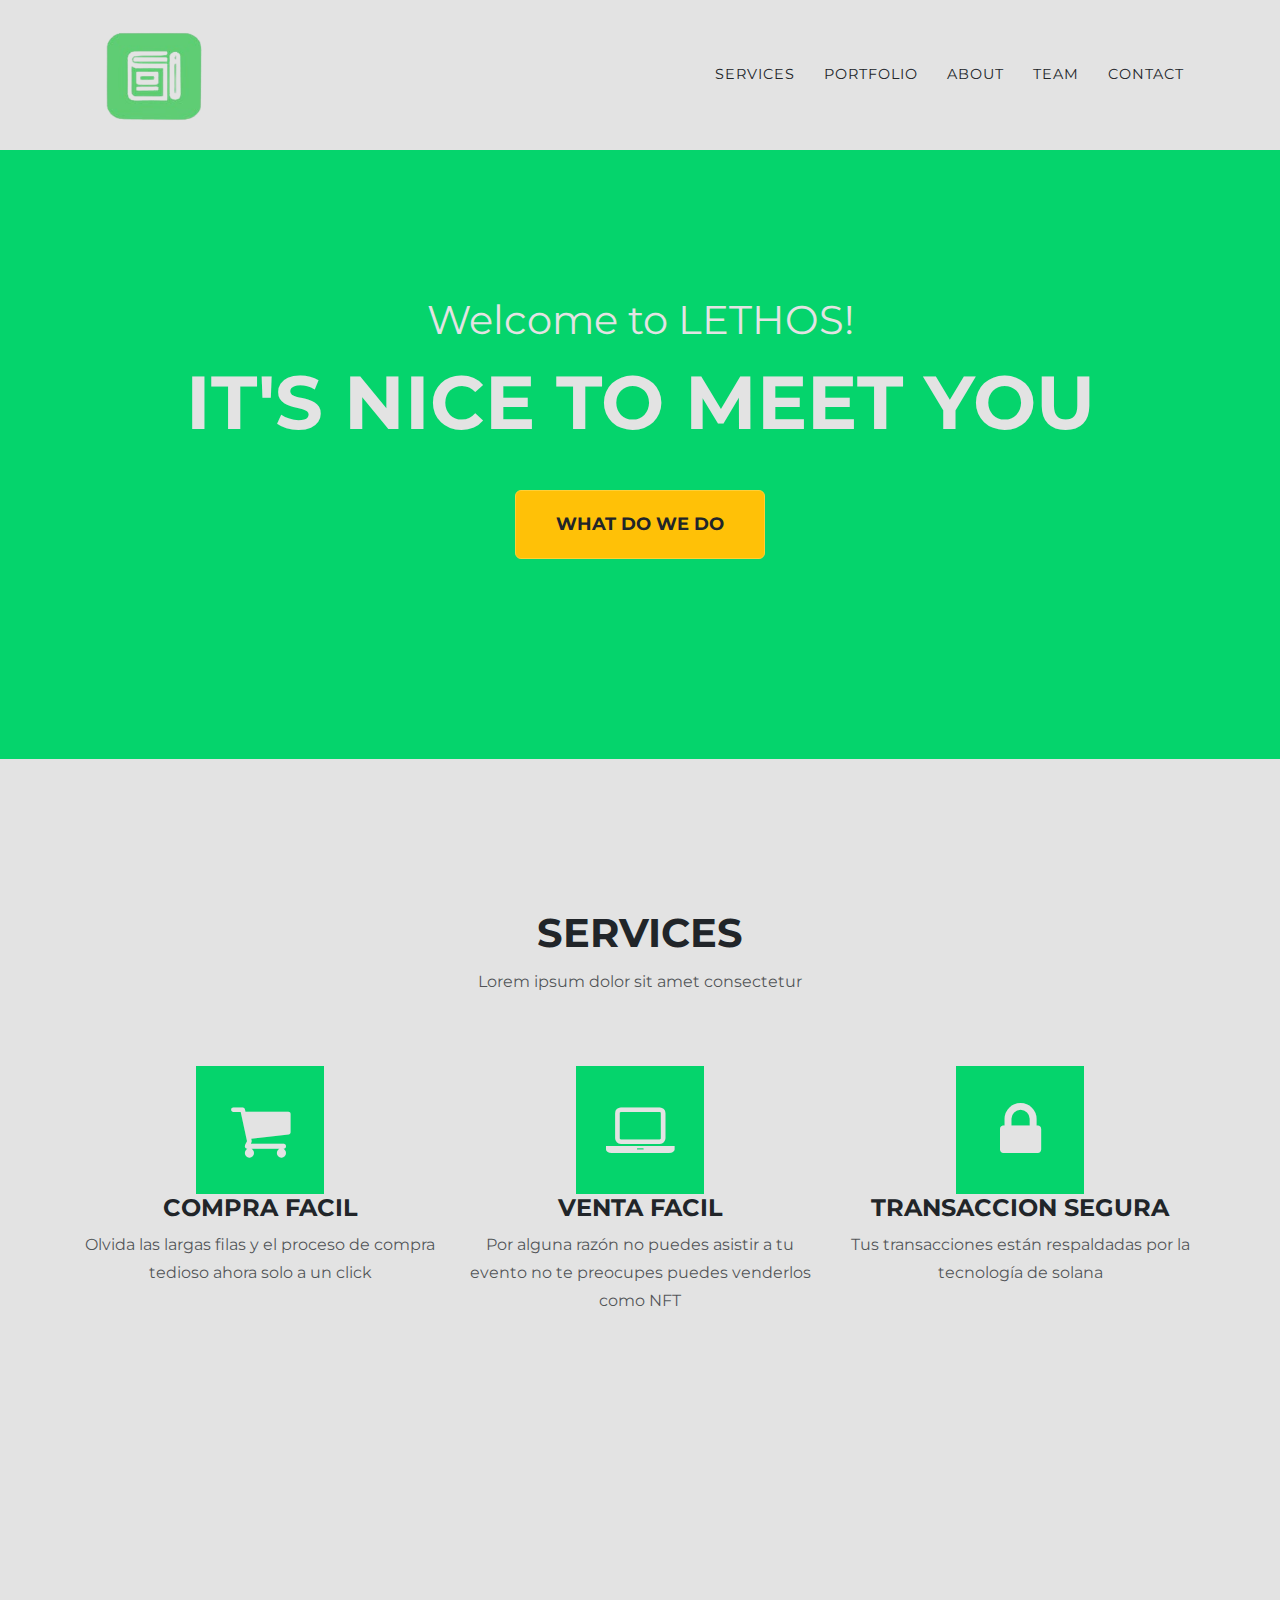
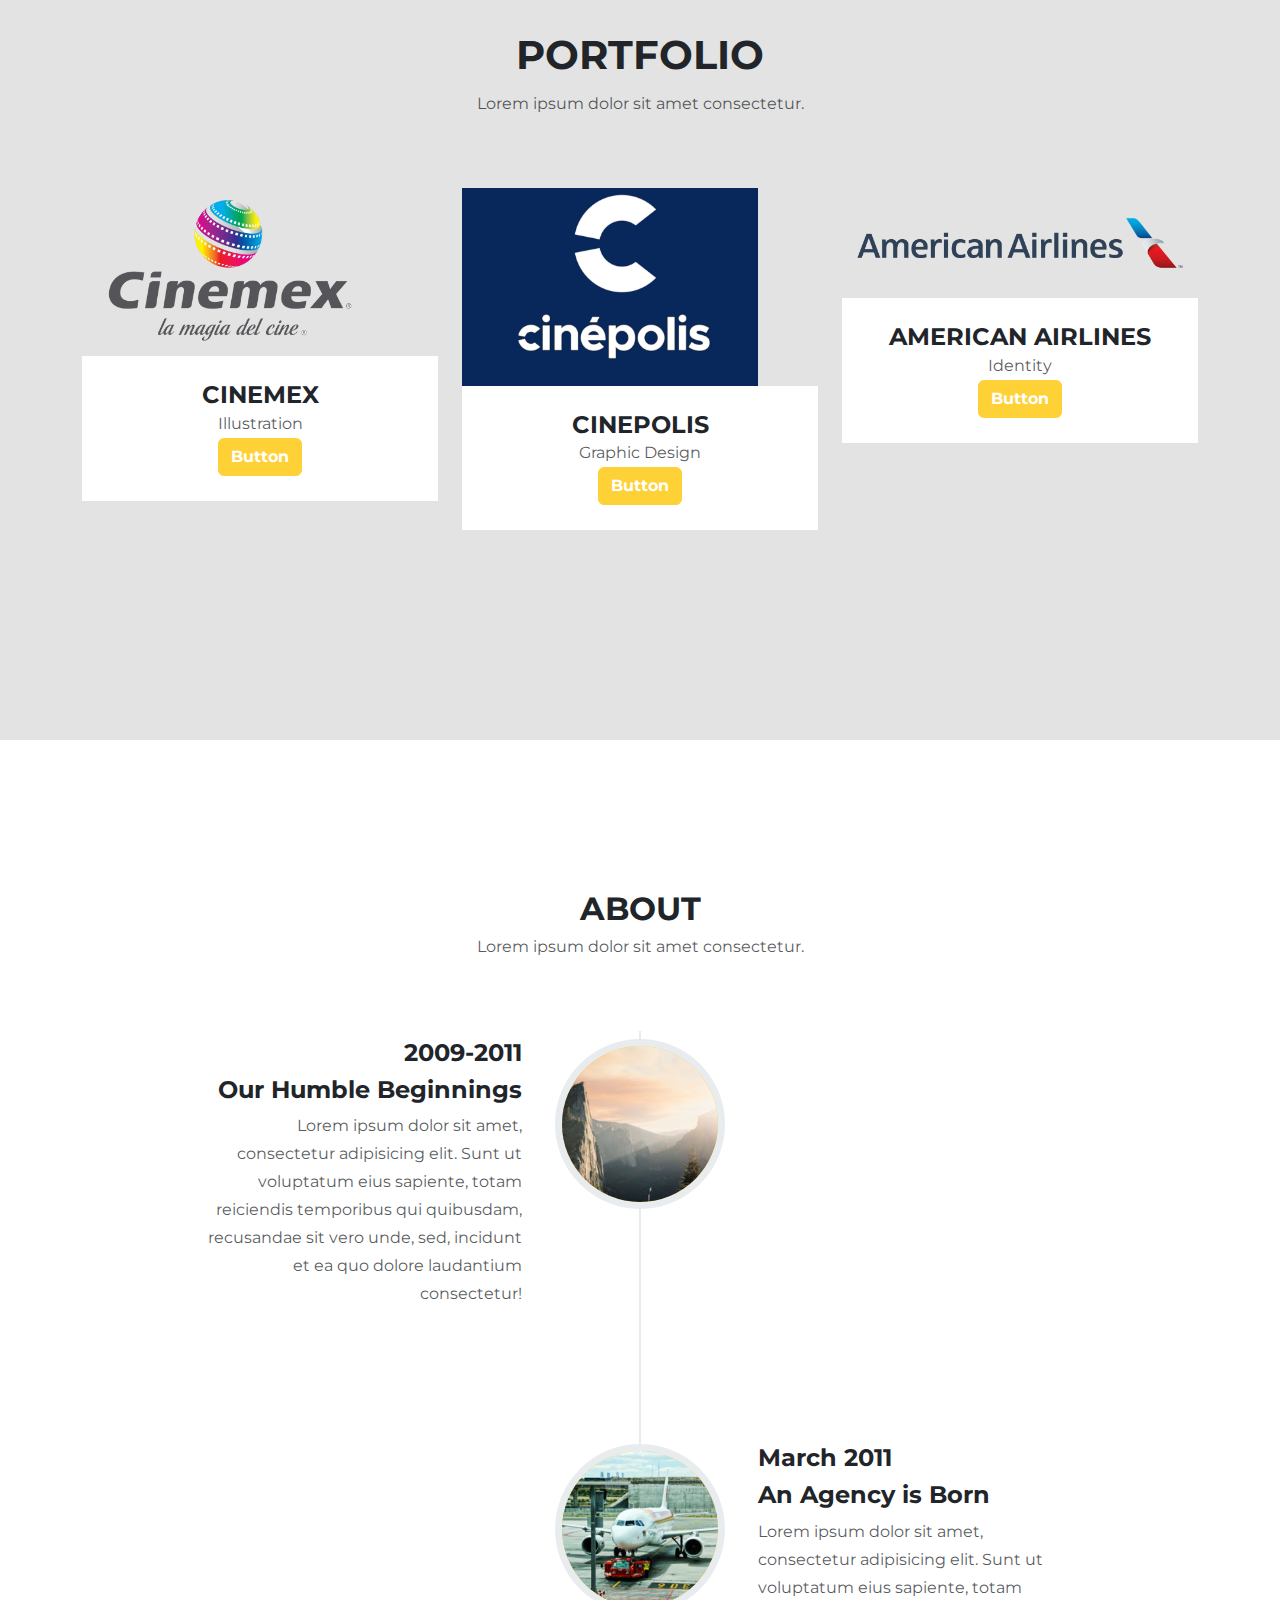
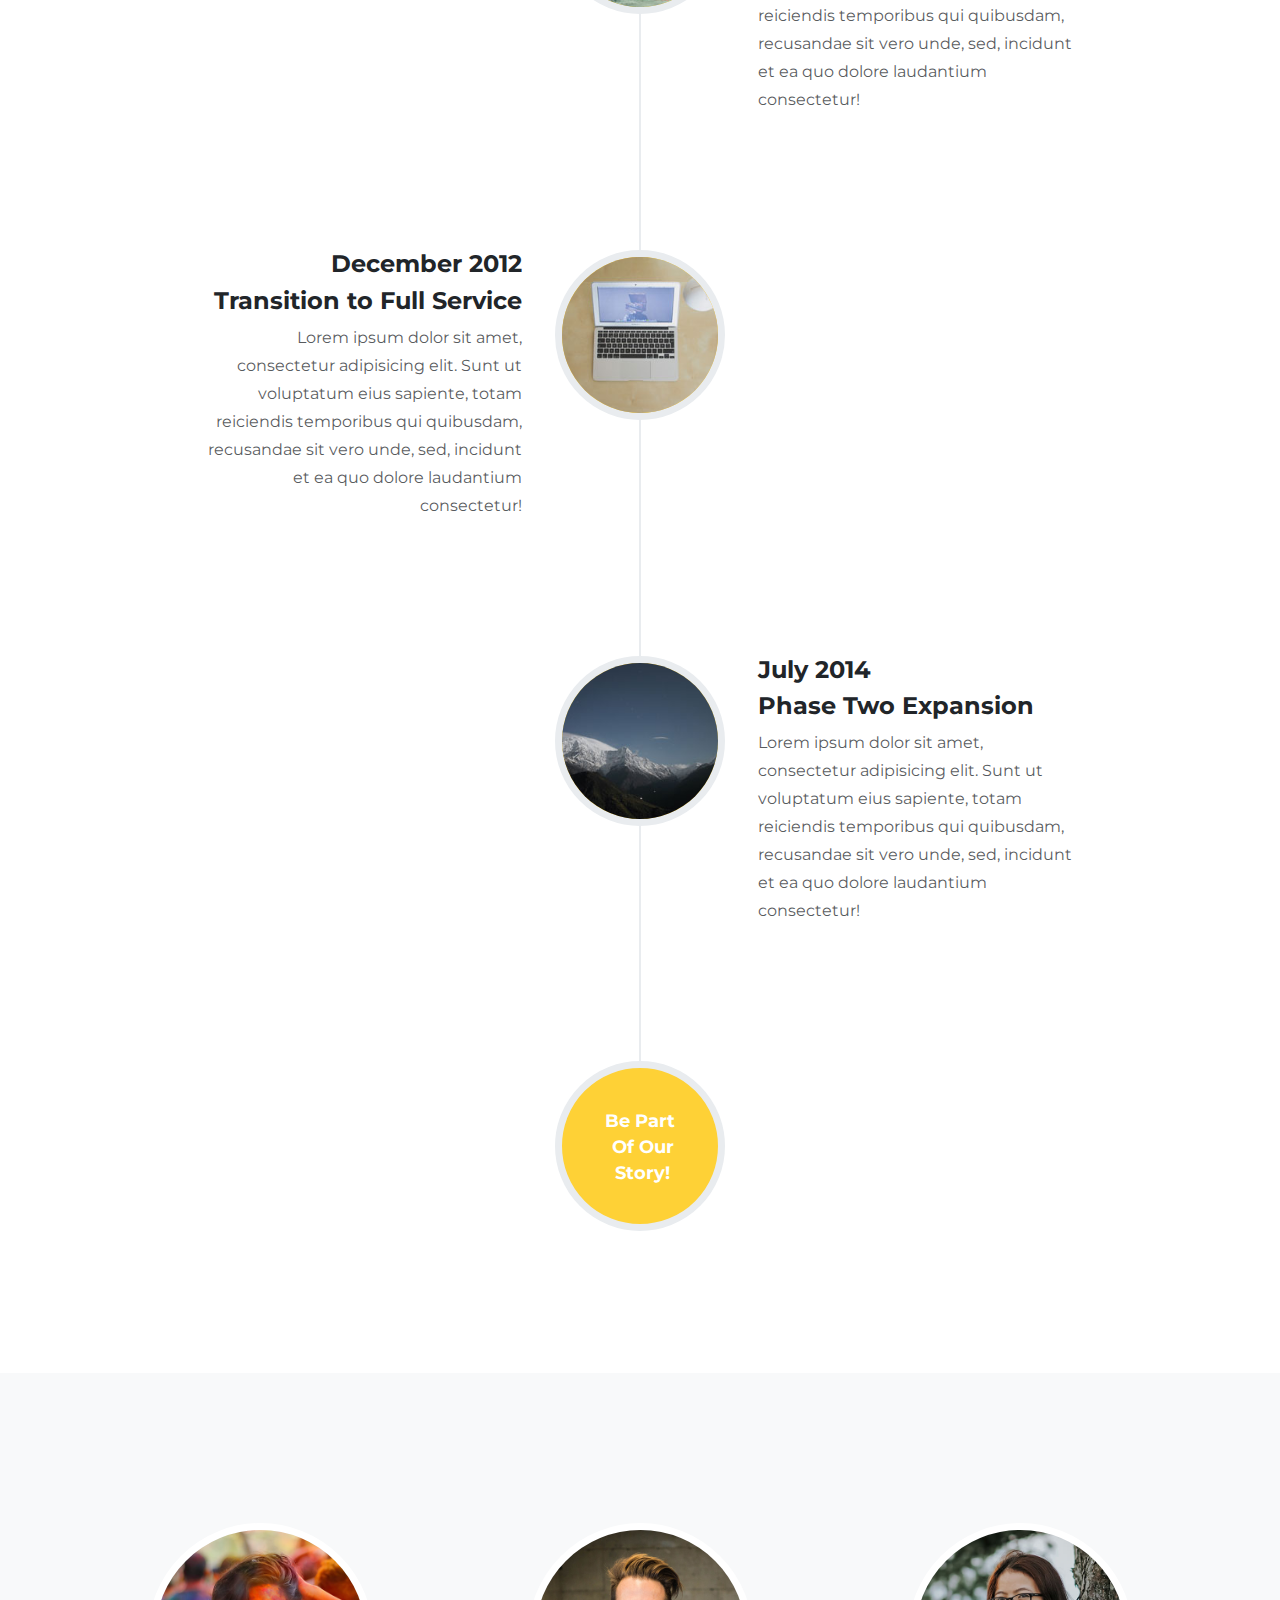
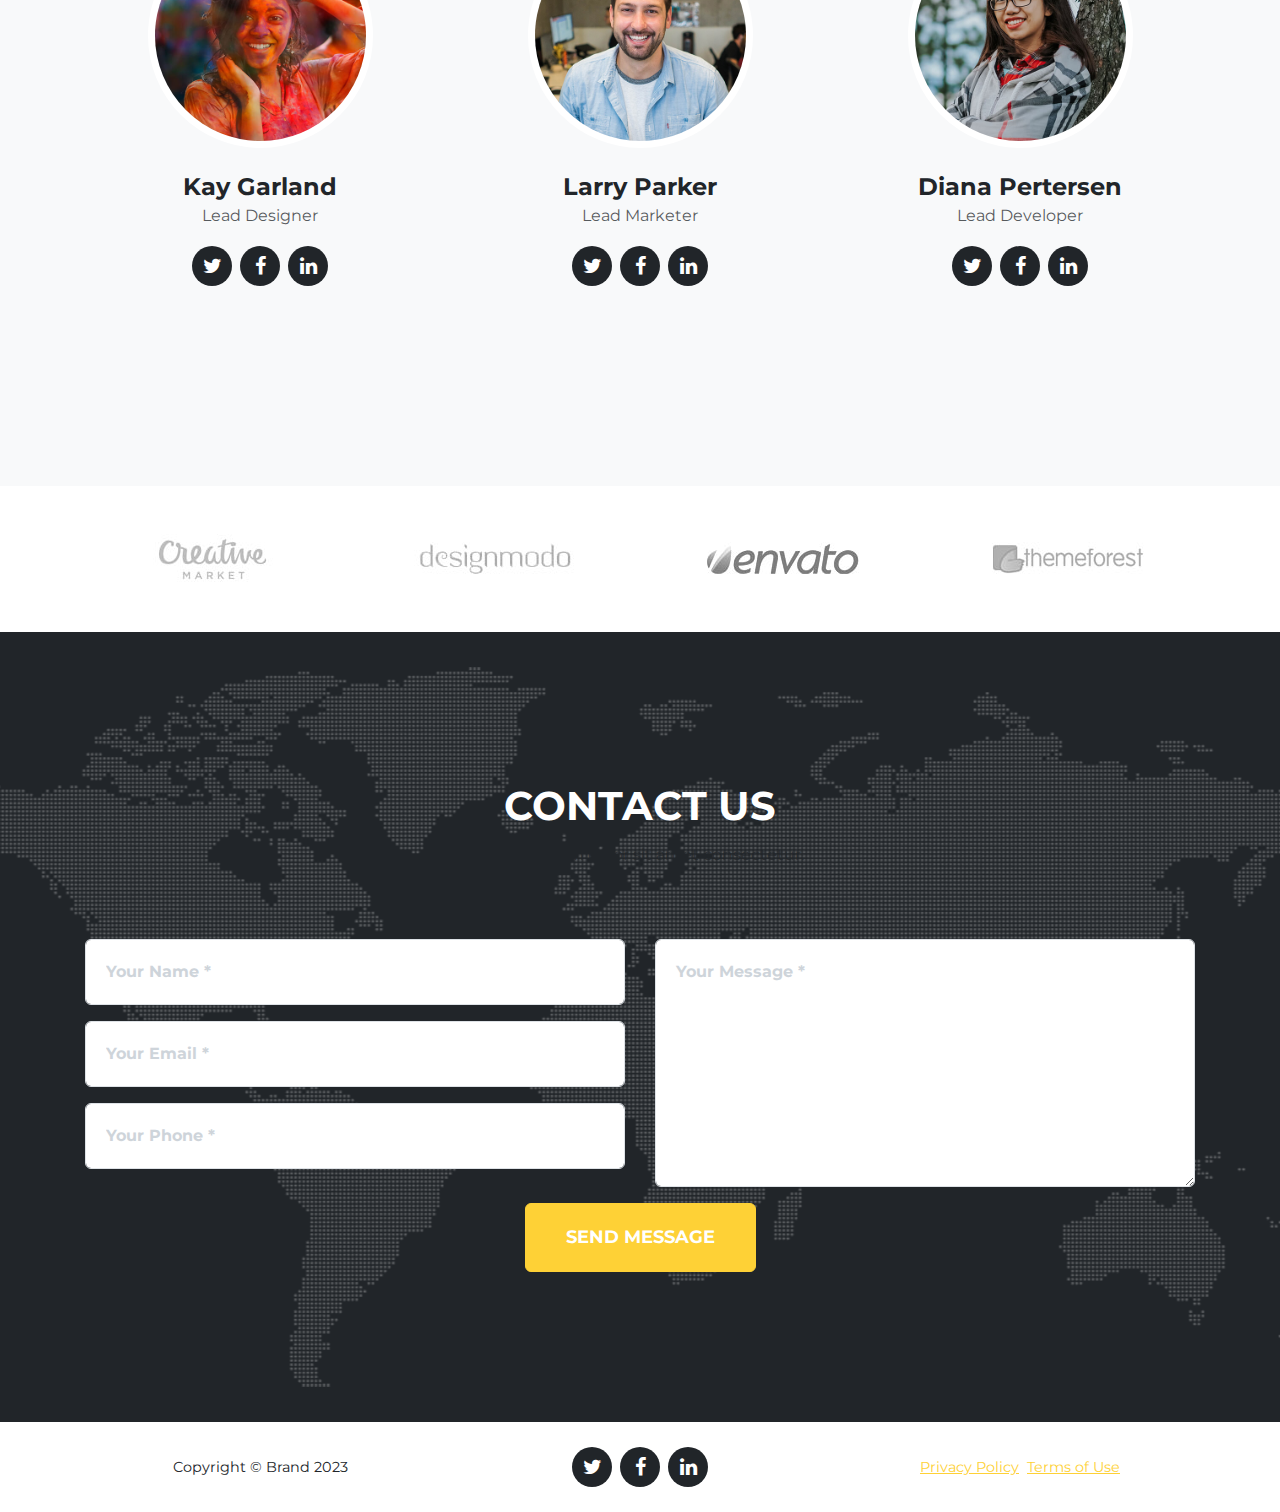
==== index.html @ c2d7de14 "new" ====
<!DOCTYPE html><html data-bs-theme="light" lang="en"><head><meta charset="utf-8"><meta name="viewport" content="width=device-width, initial-scale=1.0, shrink-to-fit=no"><title>Home - Brand</title><link rel="stylesheet" href="/assets/bootstrap/css/bootstrap.min.css?h=dfc8e16299c42b4c396dc496d498492a"><link rel="stylesheet" href="https://cdnjs.cloudflare.com/ajax/libs/font-awesome/4.7.0/css/font-awesome.min.css"><link rel="stylesheet" href="/assets/css/styles.min.css?h=b2147a74e587a8378698b4abb9552630"></head><body id="page-top" data-bs-spy="scroll" data-bs-target="#mainNav" data-bs-offset="54"><nav class="navbar navbar-expand-lg fixed-top text-secondary bg-secondary navbar-dark" id="mainNav" style="--bs-primary: #05d46c;--bs-primary-rgb: 5,212,108;--bs-secondary: #e3e3e3;--bs-secondary-rgb: 227,227,227;"><div class="container"><a class="navbar-brand" href="#page-top"></a><button data-bs-toggle="collapse" data-bs-target="#navbarResponsive" class="navbar-toggler navbar-toggler-right" type="button" aria-controls="navbarResponsive" aria-expanded="false" aria-label="Toggle navigation"><i class="fa fa-bars"></i></button><div class="collapse navbar-collapse" id="navbarResponsive"><img src="/assets/img/image-removebg-preview.png?h=b833be4372bac1259fc34f562fd40ed9" width="111" height="100"><ul class="navbar-nav ms-auto text-uppercase"><li class="nav-item"><a class="nav-link link-dark" href="#services">Services</a></li><li class="nav-item"><a class="nav-link link-dark" href="#portfolio">Portfolio</a></li><li class="nav-item"><a class="nav-link link-dark" href="#about">About</a></li><li class="nav-item"><a class="nav-link link-dark" href="#team">Team</a></li><li class="nav-item"><a class="nav-link link-dark" href="#contact">Contact</a></li></ul></div></div></nav><header class="bg-primary masthead" style="background-image: url('header-bg.jpg');--bs-primary: #05d46c;--bs-primary-rgb: 5,212,108;--bs-secondary: #e3e3e3;--bs-secondary-rgb: 227,227,227;"><div class="container"><div class="bg-primary intro-text" style="--bs-primary: #05d46c;--bs-primary-rgb: 5,212,108;--bs-secondary: #e3e3e3;--bs-secondary-rgb: 227,227,227;"><div class="intro-lead-in"><span class="text-secondary">Welcome to LETHOS!</span></div><div class="intro-heading text-uppercase"><span class="text-secondary">It's Nice To Meet You</span></div><a class="btn btn-primary link-dark text-bg-warning btn-xl text-uppercase" role="button" href="#services">What do we do</a></div></div></header><section class="bg-secondary" id="services" style="--bs-secondary: #e3e3e3;--bs-secondary-rgb: 227,227,227;"><div class="container"><div class="row"><div class="col-lg-12 text-center"><h2 class="text-uppercase section-heading">Services</h2><h3 class="text-muted section-subheading">Lorem ipsum dolor sit amet consectetur</h3></div></div><div class="row text-center"><div class="col-md-4"><span class="fa-stack fa-4x"><i class="fa fa-circle fa-stack-2x text-primary"></i><i class="fa fa-shopping-cart text-secondary bg-primary border-secondary fa-stack-1x fa-inverse" style="--bs-primary: #05d46c;--bs-primary-rgb: 5,212,108;--bs-secondary: #e3e3e3;--bs-secondary-rgb: 227,227,227;"></i></span><h4 class="section-heading">COMPRA FACIL</h4><p class="text-muted">Olvida las largas filas y el proceso de compra tedioso ahora solo a un click</p></div><div class="col-md-4"><span class="fa-stack fa-4x"><i class="fa fa-circle fa-stack-2x text-primary"></i><i class="fa fa-laptop text-secondary bg-primary fa-stack-1x fa-inverse" style="--bs-secondary: #e3e3e3;--bs-secondary-rgb: 227,227,227;--bs-primary: #05d46c;--bs-primary-rgb: 5,212,108;"></i></span><h4 class="section-heading">VENTA FACIL</h4><p class="text-muted">Por alguna razón no puedes asistir a tu evento no te preocupes puedes venderlos como NFT</p></div><div class="col-md-4"><span class="fa-stack fa-4x"><i class="fa fa-circle fa-stack-2x text-primary"></i><i class="fa fa-lock text-secondary bg-primary fa-stack-1x fa-inverse" style="--bs-primary: #05d46c;--bs-primary-rgb: 5,212,108;--bs-secondary: #e3e3e3;--bs-secondary-rgb: 227,227,227;"></i></span><h4 class="section-heading">TRANSACCION SEGURA</h4><p class="text-muted">Tus transacciones están respaldadas por la tecnología de solana</p></div></div></div></section><section class="bg-secondary" id="portfolio" style="--bs-secondary: #e3e3e3;--bs-secondary-rgb: 227,227,227;"><div class="container"><div class="row"><div class="col-lg-12 text-center"><h2 class="text-uppercase section-heading">Portfolio</h2><h3 class="text-muted section-subheading">Lorem ipsum dolor sit amet consectetur.</h3></div></div><div class="row"><div class="col-sm-6 col-md-4 portfolio-item"><a class="portfolio-link" href="#portfolioModal1" data-bs-toggle="modal"><img class="img-fluid" src="/assets/img/portfolio/Cinemex-Logo-500x283.png?h=3ae289f00bd08a9b7702aadeef13188a" width="296" height="168"></a><div class="portfolio-caption"><h4>CINEMEX</h4><p class="text-muted">Illustration</p><button class="btn btn-primary" type="button">Button</button></div></div><div class="col-sm-6 col-md-4 portfolio-item"><a class="portfolio-link" href="#portfolioModal2" data-bs-toggle="modal"><img class="img-fluid" src="/assets/img/cinepolis-cerrara-sus-puertas-hasta.jpg?h=7521dbd661f08976662fb3e1f69cc781" width="296" height="197"></a><div class="portfolio-caption"><h4>CINEPOLIS</h4><p class="text-muted">Graphic Design</p><button class="btn btn-primary" type="button">Button</button></div></div><div class="col-sm-6 col-md-4 col-lg-4 portfolio-item"><a class="portfolio-link" href="#portfolioModal3" data-bs-toggle="modal"><img class="img-fluid" src="/assets/img/american-airlines-logo-png-transparent.png?h=bb098abcb155a990cdc2188c5250089a"></a><div class="portfolio-caption"><h4>AMERICAN AIRLINES</h4><p class="text-muted">Identity</p><button class="btn btn-primary" type="button">Button</button></div></div><div class="col-sm-6 col-md-4 portfolio-item"><a class="portfolio-link" href="#portfolioModal4" data-bs-toggle="modal"></a></div><div class="col-sm-6 col-md-4 portfolio-item"><a class="portfolio-link" href="#portfolioModal5" data-bs-toggle="modal"></a></div><div class="col-sm-6 col-md-4 portfolio-item"><a class="portfolio-link" href="#portfolioModal6" data-bs-toggle="modal"></a></div></div></div></section><section id="about"><div class="container"><div class="row"><div class="col-lg-12 text-center"><h2 class="text-uppercase">About</h2><h3 class="text-muted section-subheading">Lorem ipsum dolor sit amet consectetur.</h3></div></div><div class="row"><div class="col-lg-12"><ul class="list-group timeline"><li class="list-group-item"><div class="timeline-image"><img class="rounded-circle img-fluid" src="/assets/img/about/1.jpg?h=d6348b0ac62136468dbff141c95c313b"></div><div class="timeline-panel"><div class="timeline-heading"><h4>2009-2011</h4><h4 class="subheading">Our Humble Beginnings</h4></div><div class="timeline-body"><p class="text-muted">Lorem ipsum dolor sit amet, consectetur adipisicing elit. Sunt ut voluptatum eius sapiente, totam reiciendis temporibus qui quibusdam, recusandae sit vero unde, sed, incidunt et ea quo dolore laudantium consectetur!</p></div></div></li><li class="list-group-item timeline-inverted"><div class="timeline-image"><img class="rounded-circle img-fluid" src="/assets/img/about/2.jpg?h=a0bc1f1302cca7e34fe4a8a6ede823be"></div><div class="timeline-panel"><div class="timeline-heading"><h4>March 2011</h4><h4 class="subheading">An Agency is Born</h4></div><div class="timeline-body"><p class="text-muted">Lorem ipsum dolor sit amet, consectetur adipisicing elit. Sunt ut voluptatum eius sapiente, totam reiciendis temporibus qui quibusdam, recusandae sit vero unde, sed, incidunt et ea quo dolore laudantium consectetur!</p></div></div></li><li class="list-group-item"><div class="timeline-image"><img class="rounded-circle img-fluid" src="/assets/img/about/3.jpg?h=90e7913e72276cee000a30cb05a62998"></div><div class="timeline-panel"><div class="timeline-heading"><h4>December 2012</h4><h4 class="subheading">Transition to Full Service</h4></div><div class="timeline-body"><p class="text-muted">Lorem ipsum dolor sit amet, consectetur adipisicing elit. Sunt ut voluptatum eius sapiente, totam reiciendis temporibus qui quibusdam, recusandae sit vero unde, sed, incidunt et ea quo dolore laudantium consectetur!</p></div></div></li><li class="list-group-item timeline-inverted"><div class="timeline-image"><img class="rounded-circle img-fluid" src="/assets/img/about/4.jpg?h=dd75735e722d131b77b4cf11c203f0fa"></div><div class="timeline-panel"><div class="timeline-heading"><h4>July 2014</h4><h4 class="subheading">Phase Two Expansion</h4></div><div class="timeline-body"><p class="text-muted">Lorem ipsum dolor sit amet, consectetur adipisicing elit. Sunt ut voluptatum eius sapiente, totam reiciendis temporibus qui quibusdam, recusandae sit vero unde, sed, incidunt et ea quo dolore laudantium consectetur!</p></div></div></li><li class="list-group-item timeline-inverted"><div class="timeline-image"><h4>Be Part<br>&nbsp;Of Our<br>&nbsp;Story!</h4></div></li></ul></div></div></div></section><section class="bg-light" id="team"><div class="container"><div class="row"><div class="col-sm-4"><div class="team-member"><img class="rounded-circle mx-auto" src="/assets/img/team/1.jpg?h=c434e0c7fcafcc377eb28d401bc929c5"><h4>Kay Garland</h4><p class="text-muted">Lead Designer</p><ul class="list-inline social-buttons"><li class="list-inline-item"><a href="#"><i class="fa fa-twitter"></i></a></li><li class="list-inline-item"><a href="#"><i class="fa fa-facebook"></i></a></li><li class="list-inline-item"><a href="#"><i class="fa fa-linkedin"></i></a></li></ul></div></div><div class="col-sm-4"><div class="team-member"><img class="rounded-circle mx-auto" src="/assets/img/team/2.jpg?h=8e9342204d10ea6634de08592333f8d7"><h4>Larry Parker</h4><p class="text-muted">Lead Marketer</p><ul class="list-inline social-buttons"><li class="list-inline-item"><a href="#"><i class="fa fa-twitter"></i></a></li><li class="list-inline-item"><a href="#"><i class="fa fa-facebook"></i></a></li><li class="list-inline-item"><a href="#"><i class="fa fa-linkedin"></i></a></li></ul></div></div><div class="col-sm-4"><div class="team-member"><img class="rounded-circle mx-auto" src="/assets/img/team/3.jpg?h=ea6dfd472215c4f04980b45cace43204"><h4>Diana Pertersen</h4><p class="text-muted">Lead Developer</p><ul class="list-inline social-buttons"><li class="list-inline-item"><a href="#"><i class="fa fa-twitter"></i></a></li><li class="list-inline-item"><a href="#"><i class="fa fa-facebook"></i></a></li><li class="list-inline-item"><a href="#"><i class="fa fa-linkedin"></i></a></li></ul></div></div></div></div></section><section class="py-5"><div class="container"><div class="row"><div class="col-sm-6 col-md-3"><a href="#"><img class="img-fluid d-block mx-auto" src="/assets/img/clients/creative-market.jpg?h=bfca663a296efd1d8aaa6a7f2870bc44"></a></div><div class="col-sm-6 col-md-3"><a href="#"><img class="img-fluid d-block mx-auto" src="/assets/img/clients/designmodo.jpg?h=116a831df4526f53dd7289e89a0476dd"></a></div><div class="col-sm-6 col-md-3"><a href="#"><img class="img-fluid d-block mx-auto" src="/assets/img/clients/envato.jpg?h=8a0748751b791c95127598b42fe9ab61"></a></div><div class="col-sm-6 col-md-3"><a href="#"><img class="img-fluid d-block mx-auto" src="/assets/img/clients/themeforest.jpg?h=7c2a20dbf3ae94f3f382e74dc9ef5f19"></a></div></div></div></section><section id="contact" style="background-image:url('/assets/img/map-image.png?h=dde716a63e31eca254a82a274d4f56c0');"><div class="container"><div class="row"><div class="col-lg-12 text-center"><h2 class="text-uppercase section-heading">Contact Us</h2><h3 class="text-muted section-subheading">Lorem ipsum dolor sit amet consectetur.</h3></div></div><div class="row"><div class="col-lg-12"><form id="contactForm" name="contactForm"><div class="row"><div class="col-md-6"><div class="form-group mb-3"><input class="form-control" type="text" id="name" placeholder="Your Name *" required=""><small class="form-text text-danger flex-grow-1 lead"></small></div><div class="form-group mb-3"><input class="form-control" type="email" id="email" placeholder="Your Email *" required=""><small class="form-text text-danger lead"></small></div><div class="form-group mb-3"><input class="form-control" type="tel" placeholder="Your Phone *" required=""><small class="form-text text-danger lead"></small></div></div><div class="col-md-6"><div class="form-group mb-3"><textarea class="form-control" id="message" placeholder="Your Message *" required=""></textarea><small class="form-text text-danger lead"></small></div></div><div class="w-100"></div><div class="col-lg-12 text-center"><div id="success"></div><button class="btn btn-primary btn-xl text-uppercase" id="sendMessageButton" type="submit">Send Message</button></div></div></form></div></div></div></section><footer><div class="container"><div class="row"><div class="col-md-4"><span class="copyright">Copyright&nbsp;© Brand 2023</span></div><div class="col-md-4"><ul class="list-inline social-buttons"><li class="list-inline-item"><a href="#"><i class="fa fa-twitter"></i></a></li><li class="list-inline-item"><a href="#"><i class="fa fa-facebook"></i></a></li><li class="list-inline-item"><a href="#"><i class="fa fa-linkedin"></i></a></li></ul></div><div class="col-md-4"><ul class="list-inline quicklinks"><li class="list-inline-item"><a href="#">Privacy Policy</a></li><li class="list-inline-item"><a href="#">Terms of Use</a></li></ul></div></div></div></footer><div class="modal fade text-center portfolio-modal" role="dialog" tabindex="-1" id="portfolioModal1"><div class="modal-dialog modal-lg" role="document"><div class="modal-content"><div class="container"><div class="row"><div class="col-lg-8 mx-auto"><div class="modal-body"><h2 class="text-uppercase">Project Name</h2><p class="text-muted item-intro">Lorem ipsum dolor sit amet consectetur.</p><img class="img-fluid d-block mx-auto" src="portfolio/1-full.jpg"><p>Use this area to describe your project. Lorem ipsum dolor sit amet, consectetur adipisicing elit. Est blanditiis dolorem culpa incidunt minus dignissimos deserunt repellat aperiam quasi sunt officia expedita beatae cupiditate, maiores repudiandae, nostrum, reiciendis facere nemo!</p><ul class="list-unstyled"><li>Date: January 2017</li><li>Client: Threads</li><li>Category: Illustration</li></ul><button class="btn btn-primary" type="button" data-bs-dismiss="modal"><i class="fa fa-times"></i><span>&nbsp;Close Project</span></button></div></div></div></div></div></div></div><div class="modal fade text-center portfolio-modal" role="dialog" tabindex="-1" id="portfolioModal2"><div class="modal-dialog modal-lg" role="document"><div class="modal-content"><div class="container"><div class="row"><div class="col-lg-8 mx-auto"><div class="modal-body"><h2 class="text-uppercase">Project Name</h2><p class="text-muted item-intro">Lorem ipsum dolor sit amet consectetur.</p><img class="img-fluid d-block mx-auto" src="/assets/img/portfolio/2-full.jpg?h=8487e77cde92f4bcc127db1b8ed0c4c1"><p>Use this area to describe your project. Lorem ipsum dolor sit amet, consectetur adipisicing elit. Est blanditiis dolorem culpa incidunt minus dignissimos deserunt repellat aperiam quasi sunt officia expedita beatae cupiditate, maiores repudiandae, nostrum, reiciendis facere nemo!</p><ul class="list-unstyled"><li>Date: January 2017</li><li>Client: Threads</li><li>Category: Illustration</li></ul><button class="btn btn-primary" type="button" data-bs-dismiss="modal"><i class="fa fa-times"></i><span>&nbsp;Close Project</span></button></div></div></div></div></div></div></div><div class="modal fade text-center portfolio-modal" role="dialog" tabindex="-1" id="portfolioModal3"><div class="modal-dialog modal-lg" role="document"><div class="modal-content"><div class="container"><div class="row"><div class="col-lg-8 mx-auto"><div class="modal-body"><h2 class="text-uppercase">Project Name</h2><p class="text-muted item-intro">Lorem ipsum dolor sit amet consectetur.</p><img class="img-fluid d-block mx-auto" src="/assets/img/portfolio/3-full.jpg?h=0eaf4d52e6cf4453f60193427500852f"><p>Use this area to describe your project. Lorem ipsum dolor sit amet, consectetur adipisicing elit. Est blanditiis dolorem culpa incidunt minus dignissimos deserunt repellat aperiam quasi sunt officia expedita beatae cupiditate, maiores repudiandae, nostrum, reiciendis facere nemo!</p><ul class="list-unstyled"><li>Date: January 2017</li><li>Client: Threads</li><li>Category: Illustration</li></ul><button class="btn btn-primary" type="button" data-bs-dismiss="modal"><i class="fa fa-times"></i><span>&nbsp;Close Project</span></button></div></div></div></div></div></div></div><div class="modal fade text-center portfolio-modal" role="dialog" tabindex="-1" id="portfolioModal4"><div class="modal-dialog modal-lg" role="document"><div class="modal-content"><div class="container"><div class="row"><div class="col-lg-8 mx-auto"><div class="modal-body"><h2 class="text-uppercase">Project Name</h2><p class="text-muted item-intro">Lorem ipsum dolor sit amet consectetur.</p><img class="img-fluid d-block mx-auto" src="/assets/img/portfolio/4-full.jpg?h=721f69d0590c03962b69f832824a646b"><p>Use this area to describe your project. Lorem ipsum dolor sit amet, consectetur adipisicing elit. Est blanditiis dolorem culpa incidunt minus dignissimos deserunt repellat aperiam quasi sunt officia expedita beatae cupiditate, maiores repudiandae, nostrum, reiciendis facere nemo!</p><ul class="list-unstyled"><li>Date: January 2017</li><li>Client: Threads</li><li>Category: Illustration</li></ul><button class="btn btn-primary" type="button" data-bs-dismiss="modal"><i class="fa fa-times"></i><span>&nbsp;Close Project</span></button></div></div></div></div></div></div></div><div class="modal fade text-center portfolio-modal" role="dialog" tabindex="-1" id="portfolioModal5"><div class="modal-dialog modal-lg" role="document"><div class="modal-content"><div class="container"><div class="row"><div class="col-lg-8 mx-auto"><div class="modal-body"><h2 class="text-uppercase">Project Name</h2><p class="text-muted item-intro">Lorem ipsum dolor sit amet consectetur.</p><img class="img-fluid d-block mx-auto" src="/assets/img/portfolio/5-full.jpg?h=789d8002c11f19a550179c6c003234ad"><p>Use this area to describe your project. Lorem ipsum dolor sit amet, consectetur adipisicing elit. Est blanditiis dolorem culpa incidunt minus dignissimos deserunt repellat aperiam quasi sunt officia expedita beatae cupiditate, maiores repudiandae, nostrum, reiciendis facere nemo!</p><ul class="list-unstyled"><li>Date: January 2017</li><li>Client: Threads</li><li>Category: Illustration</li></ul><button class="btn btn-primary" type="button" data-bs-dismiss="modal"><i class="fa fa-times"></i><span>&nbsp;Close Project</span></button></div></div></div></div></div></div></div><div class="modal fade text-center portfolio-modal" role="dialog" tabindex="-1" id="portfolioModal6"><div class="modal-dialog modal-lg" role="document"><div class="modal-content"><div class="container"><div class="row"><div class="col-lg-8 mx-auto"><div class="modal-body"><h2 class="text-uppercase">Project Name</h2><p class="text-muted item-intro">Lorem ipsum dolor sit amet consectetur.</p><img class="img-fluid d-block mx-auto" src="/assets/img/portfolio/6-full.jpg?h=f423a081dafbc490942c47688d79210f"><p>Use this area to describe your project. Lorem ipsum dolor sit amet, consectetur adipisicing elit. Est blanditiis dolorem culpa incidunt minus dignissimos deserunt repellat aperiam quasi sunt officia expedita beatae cupiditate, maiores repudiandae, nostrum, reiciendis facere nemo!</p><ul class="list-unstyled"><li>Date: January 2017</li><li>Client: Threads</li><li>Category: Illustration</li></ul><button class="btn btn-primary" type="button" data-bs-dismiss="modal"><i class="fa fa-times"></i><span>&nbsp;Close Project</span></button></div></div></div></div></div></div></div><script src="https://cdn.jsdelivr.net/npm/bootstrap@5.3.2/dist/js/bootstrap.bundle.min.js"></script><script src="/assets/js/script.min.js?h=ecc440ce2b35a6ed59fbd6e54cc9f308"></script></body></html>
---- assets/css/styles.min.css ----
@font-face{font-family:'Kaushan Script';src:url(/assets/fonts/vm8vdRfvXFLG3OLnsO15WYS5DG72wNJHMw.woff2?h=a02836ae7b305c0300916d5ae8bfd0b8) format('woff2');font-weight:400;font-style:normal;font-display:swap;unicode-range:U+0100-02AF,U+0304,U+0308,U+0329,U+1E00-1E9F,U+1EF2-1EFF,U+2020,U+20A0-20AB,U+20AD-20CF,U+2113,U+2C60-2C7F,U+A720-A7FF}@font-face{font-family:'Kaushan Script';src:url(/assets/fonts/vm8vdRfvXFLG3OLnsO15WYS5DG74wNI.woff2?h=a02836ae7b305c0300916d5ae8bfd0b8) format('woff2');font-weight:400;font-style:normal;font-display:swap;unicode-range:U+0000-00FF,U+0131,U+0152-0153,U+02BB-02BC,U+02C6,U+02DA,U+02DC,U+0304,U+0308,U+0329,U+2000-206F,U+2074,U+20AC,U+2122,U+2191,U+2193,U+2212,U+2215,U+FEFF,U+FFFD}@font-face{font-family:Montserrat;src:url(/assets/fonts/JTUSjIg1_i6t8kCHKm459WRhyzbi.woff2?h=9845d28702d3fbbaaa896e31c94e0bf4) format('woff2');font-weight:400;font-style:normal;font-display:swap;unicode-range:U+0460-052F,U+1C80-1C88,U+20B4,U+2DE0-2DFF,U+A640-A69F,U+FE2E-FE2F}@font-face{font-family:Montserrat;src:url(/assets/fonts/JTUSjIg1_i6t8kCHKm459W1hyzbi.woff2?h=9845d28702d3fbbaaa896e31c94e0bf4) format('woff2');font-weight:400;font-style:normal;font-display:swap;unicode-range:U+0301,U+0400-045F,U+0490-0491,U+04B0-04B1,U+2116}@font-face{font-family:Montserrat;src:url(/assets/fonts/JTUSjIg1_i6t8kCHKm459WZhyzbi.woff2?h=9845d28702d3fbbaaa896e31c94e0bf4) format('woff2');font-weight:400;font-style:normal;font-display:swap;unicode-range:U+0102-0103,U+0110-0111,U+0128-0129,U+0168-0169,U+01A0-01A1,U+01AF-01B0,U+0300-0301,U+0303-0304,U+0308-0309,U+0323,U+0329,U+1EA0-1EF9,U+20AB}@font-face{font-family:Montserrat;src:url(/assets/fonts/JTUSjIg1_i6t8kCHKm459Wdhyzbi.woff2?h=9845d28702d3fbbaaa896e31c94e0bf4) format('woff2');font-weight:400;font-style:normal;font-display:swap;unicode-range:U+0100-02AF,U+0304,U+0308,U+0329,U+1E00-1E9F,U+1EF2-1EFF,U+2020,U+20A0-20AB,U+20AD-20CF,U+2113,U+2C60-2C7F,U+A720-A7FF}@font-face{font-family:Montserrat;src:url(/assets/fonts/JTUSjIg1_i6t8kCHKm459Wlhyw.woff2?h=9845d28702d3fbbaaa896e31c94e0bf4) format('woff2');font-weight:400;font-style:normal;font-display:swap;unicode-range:U+0000-00FF,U+0131,U+0152-0153,U+02BB-02BC,U+02C6,U+02DA,U+02DC,U+0304,U+0308,U+0329,U+2000-206F,U+2074,U+20AC,U+2122,U+2191,U+2193,U+2212,U+2215,U+FEFF,U+FFFD}@font-face{font-family:Montserrat;src:url(/assets/fonts/JTUSjIg1_i6t8kCHKm459WRhyzbi.woff2?h=9845d28702d3fbbaaa896e31c94e0bf4) format('woff2');font-weight:700;font-style:normal;font-display:swap;unicode-range:U+0460-052F,U+1C80-1C88,U+20B4,U+2DE0-2DFF,U+A640-A69F,U+FE2E-FE2F}@font-face{font-family:Montserrat;src:url(/assets/fonts/JTUSjIg1_i6t8kCHKm459W1hyzbi.woff2?h=9845d28702d3fbbaaa896e31c94e0bf4) format('woff2');font-weight:700;font-style:normal;font-display:swap;unicode-range:U+0301,U+0400-045F,U+0490-0491,U+04B0-04B1,U+2116}@font-face{font-family:Montserrat;src:url(/assets/fonts/JTUSjIg1_i6t8kCHKm459WZhyzbi.woff2?h=9845d28702d3fbbaaa896e31c94e0bf4) format('woff2');font-weight:700;font-style:normal;font-display:swap;unicode-range:U+0102-0103,U+0110-0111,U+0128-0129,U+0168-0169,U+01A0-01A1,U+01AF-01B0,U+0300-0301,U+0303-0304,U+0308-0309,U+0323,U+0329,U+1EA0-1EF9,U+20AB}@font-face{font-family:Montserrat;src:url(/assets/fonts/JTUSjIg1_i6t8kCHKm459Wdhyzbi.woff2?h=9845d28702d3fbbaaa896e31c94e0bf4) format('woff2');font-weight:700;font-style:normal;font-display:swap;unicode-range:U+0100-02AF,U+0304,U+0308,U+0329,U+1E00-1E9F,U+1EF2-1EFF,U+2020,U+20A0-20AB,U+20AD-20CF,U+2113,U+2C60-2C7F,U+A720-A7FF}@font-face{font-family:Montserrat;src:url(/assets/fonts/JTUSjIg1_i6t8kCHKm459Wlhyw.woff2?h=9845d28702d3fbbaaa896e31c94e0bf4) format('woff2');font-weight:700;font-style:normal;font-display:swap;unicode-range:U+0000-00FF,U+0131,U+0152-0153,U+02BB-02BC,U+02C6,U+02DA,U+02DC,U+0304,U+0308,U+0329,U+2000-206F,U+2074,U+20AC,U+2122,U+2191,U+2193,U+2212,U+2215,U+FEFF,U+FFFD}
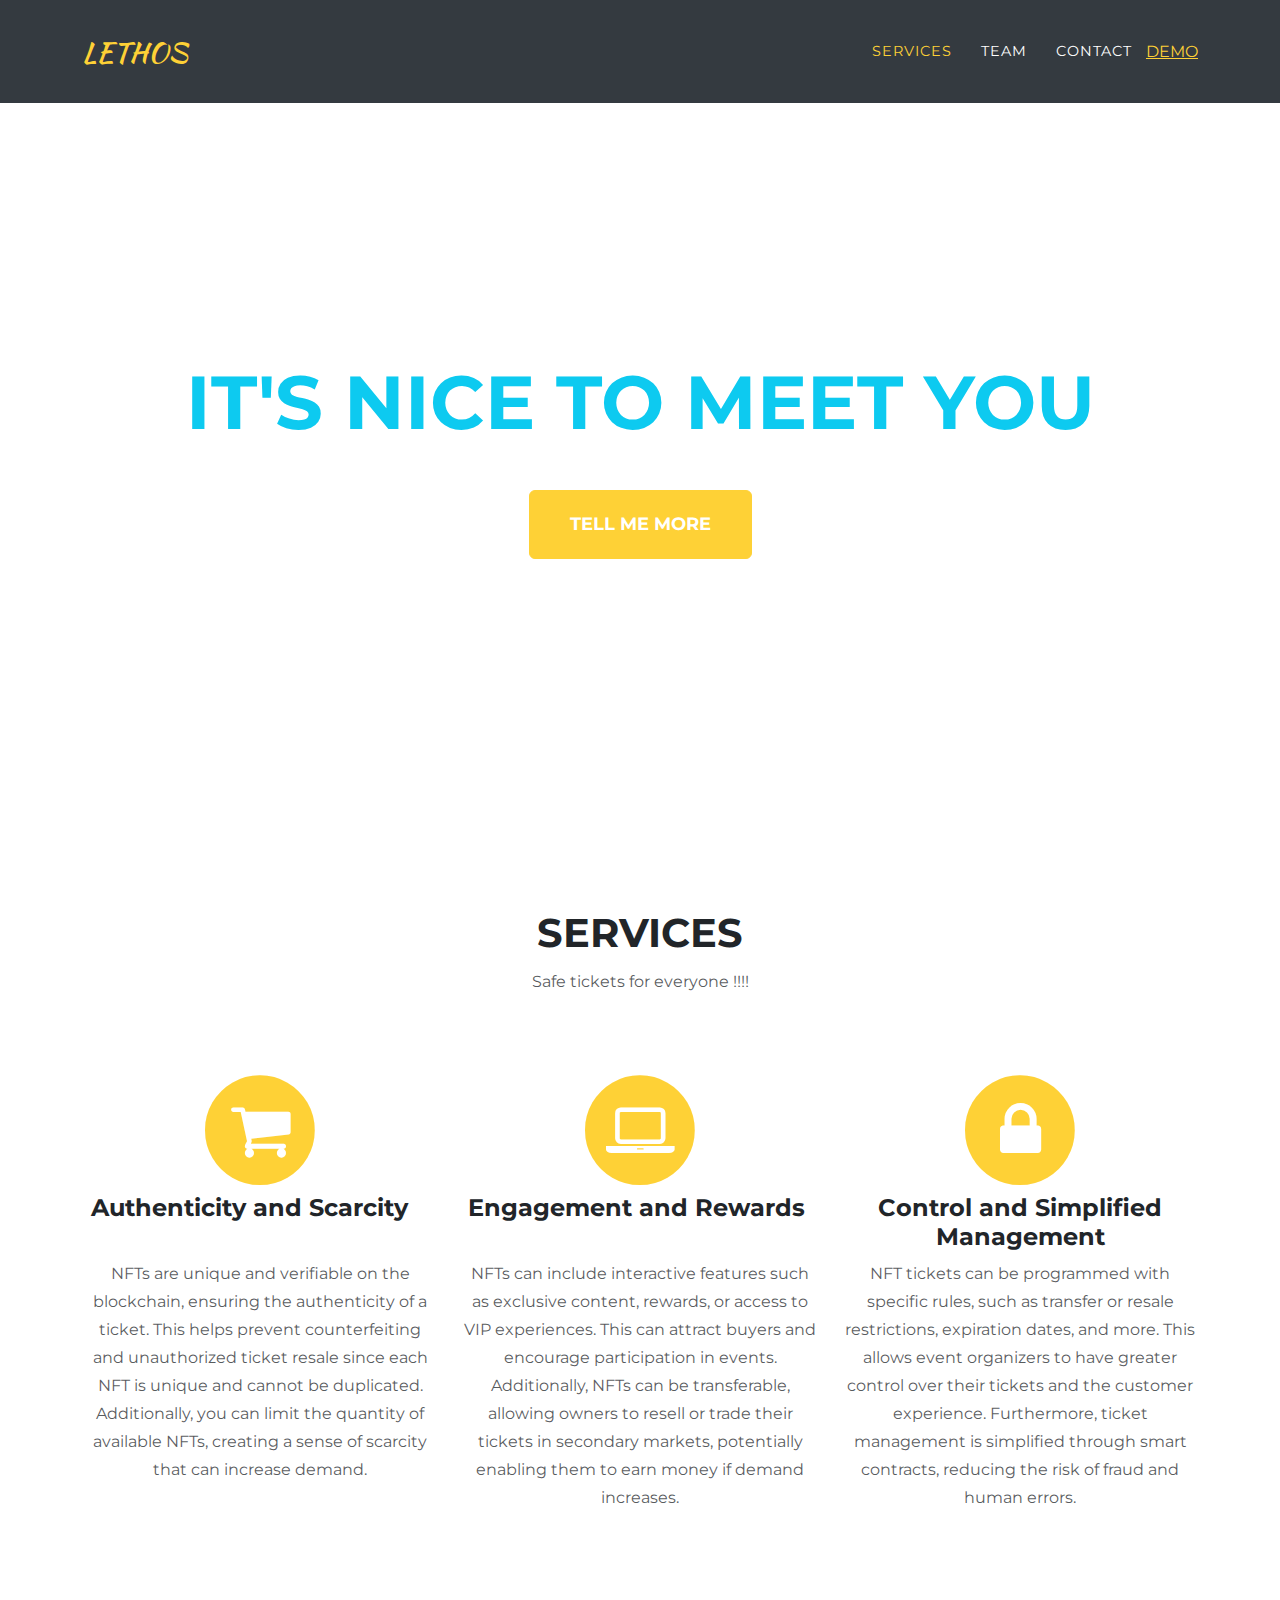
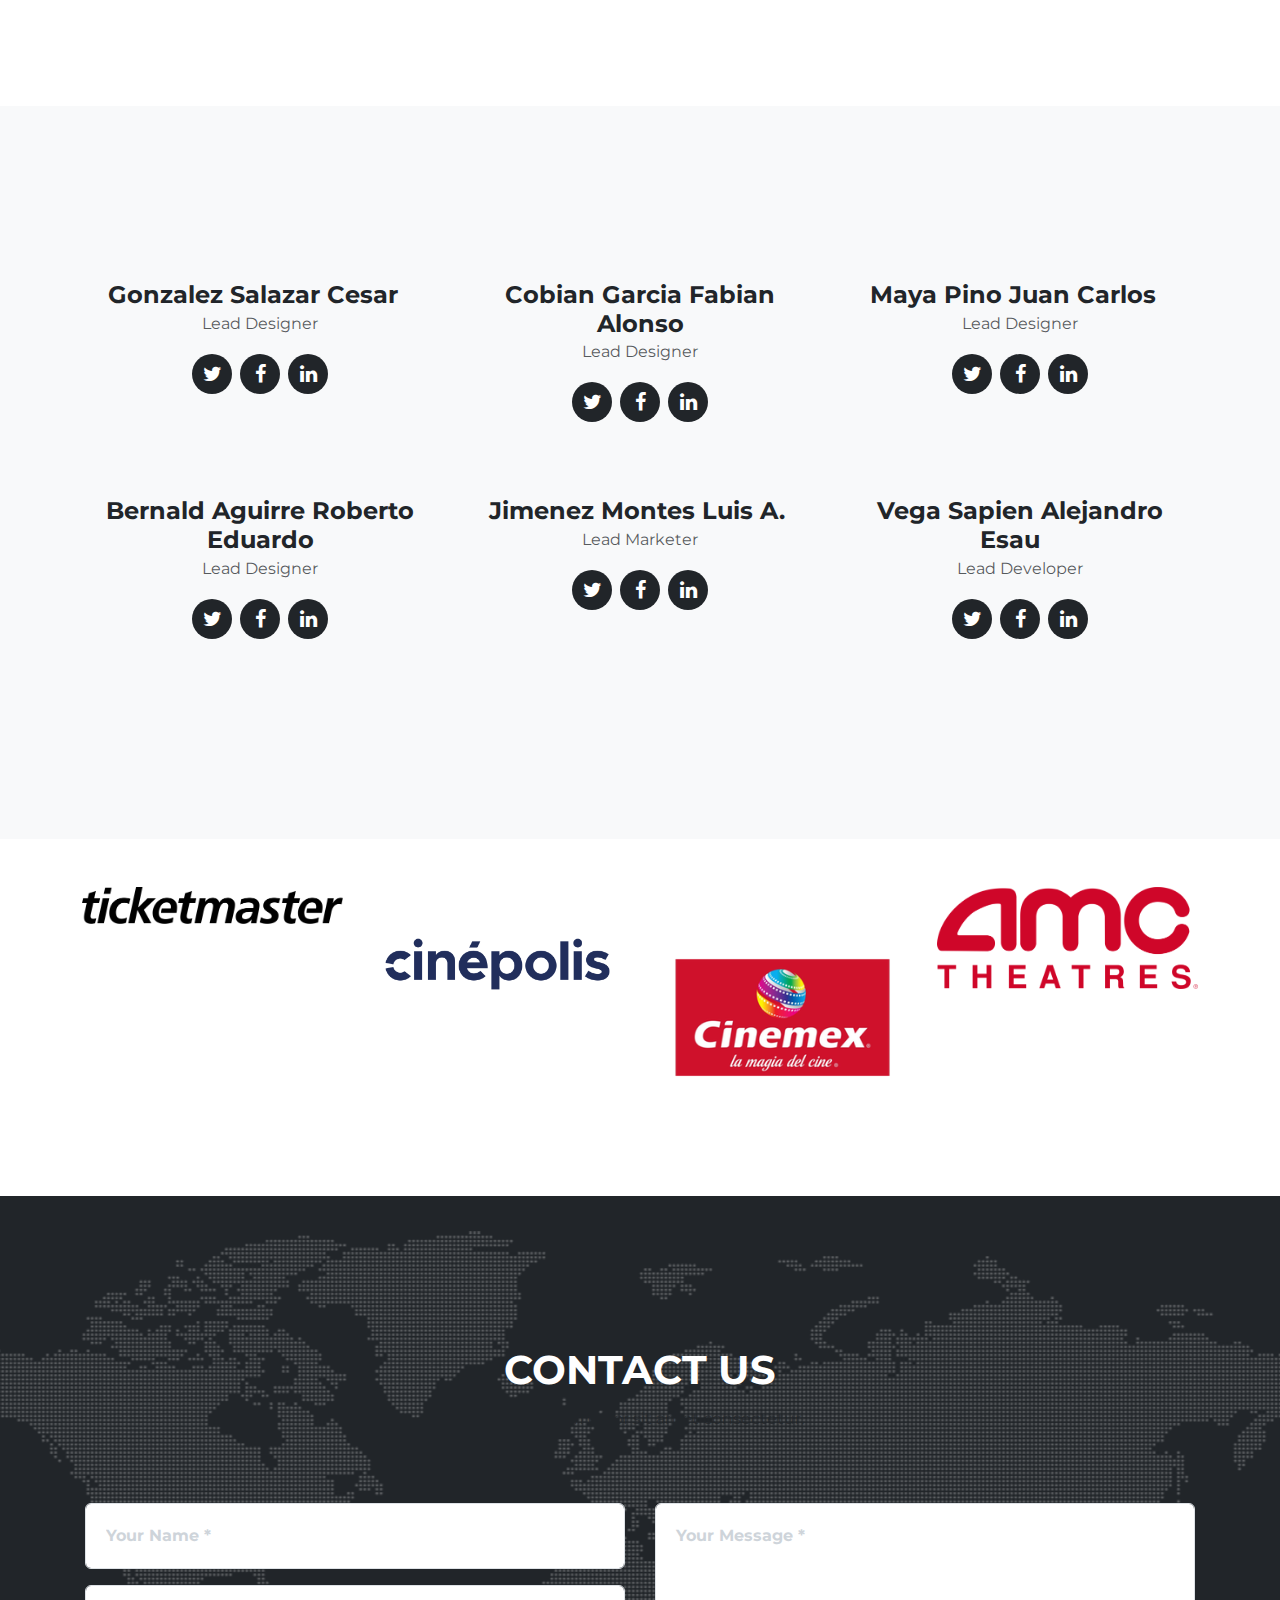
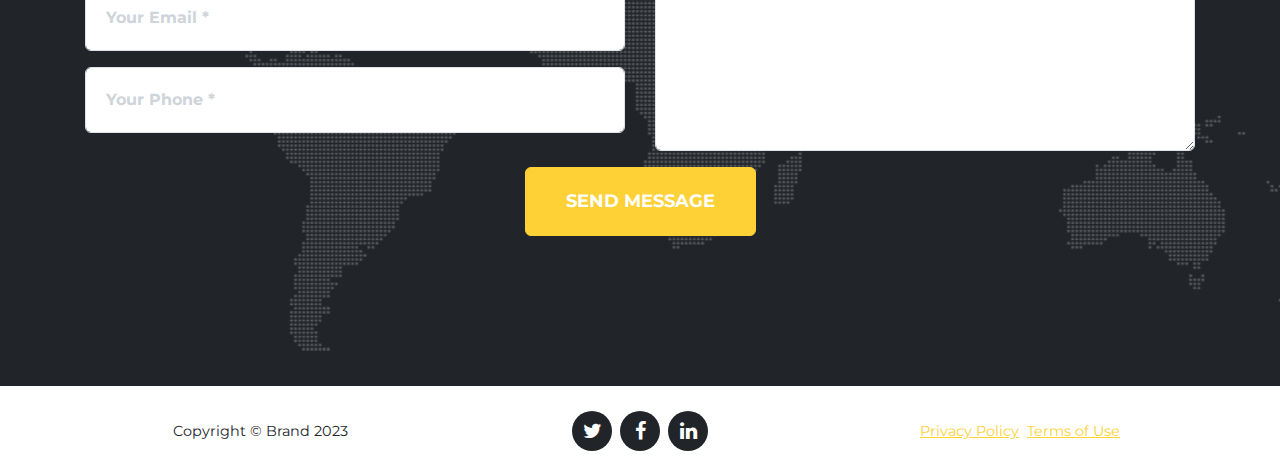
==== commit e5c1b211: "commit" ====
--- a/index.html
+++ b/index.html
@@ -1 +1 @@
-<!DOCTYPE html><html data-bs-theme="light" lang="en"><head><meta charset="utf-8"><meta name="viewport" content="width=device-width, initial-scale=1.0, shrink-to-fit=no"><title>Home - Brand</title><link rel="stylesheet" href="/assets/bootstrap/css/bootstrap.min.css?h=dfc8e16299c42b4c396dc496d498492a"><link rel="stylesheet" href="https://cdnjs.cloudflare.com/ajax/libs/font-awesome/4.7.0/css/font-awesome.min.css"><link rel="stylesheet" href="/assets/css/styles.min.css?h=b2147a74e587a8378698b4abb9552630"></head><body id="page-top" data-bs-spy="scroll" data-bs-target="#mainNav" data-bs-offset="54"><nav class="navbar navbar-expand-lg fixed-top text-secondary bg-secondary navbar-dark" id="mainNav" style="--bs-primary: #05d46c;--bs-primary-rgb: 5,212,108;--bs-secondary: #e3e3e3;--bs-secondary-rgb: 227,227,227;"><div class="container"><a class="navbar-brand" href="#page-top"></a><button data-bs-toggle="collapse" data-bs-target="#navbarResponsive" class="navbar-toggler navbar-toggler-right" type="button" aria-controls="navbarResponsive" aria-expanded="false" aria-label="Toggle navigation"><i class="fa fa-bars"></i></button><div class="collapse navbar-collapse" id="navbarResponsive"><img src="/assets/img/image-removebg-preview.png?h=b833be4372bac1259fc34f562fd40ed9" width="111" height="100"><ul class="navbar-nav ms-auto text-uppercase"><li class="nav-item"><a class="nav-link link-dark" href="#services">Services</a></li><li class="nav-item"><a class="nav-link link-dark" href="#portfolio">Portfolio</a></li><li class="nav-item"><a class="nav-link link-dark" href="#about">About</a></li><li class="nav-item"><a class="nav-link link-dark" href="#team">Team</a></li><li class="nav-item"><a class="nav-link link-dark" href="#contact">Contact</a></li></ul></div></div></nav><header class="bg-primary masthead" style="background-image: url('header-bg.jpg');--bs-primary: #05d46c;--bs-primary-rgb: 5,212,108;--bs-secondary: #e3e3e3;--bs-secondary-rgb: 227,227,227;"><div class="container"><div class="bg-primary intro-text" style="--bs-primary: #05d46c;--bs-primary-rgb: 5,212,108;--bs-secondary: #e3e3e3;--bs-secondary-rgb: 227,227,227;"><div class="intro-lead-in"><span class="text-secondary">Welcome to LETHOS!</span></div><div class="intro-heading text-uppercase"><span class="text-secondary">It's Nice To Meet You</span></div><a class="btn btn-primary link-dark text-bg-warning btn-xl text-uppercase" role="button" href="#services">What do we do</a></div></div></header><section class="bg-secondary" id="services" style="--bs-secondary: #e3e3e3;--bs-secondary-rgb: 227,227,227;"><div class="container"><div class="row"><div class="col-lg-12 text-center"><h2 class="text-uppercase section-heading">Services</h2><h3 class="text-muted section-subheading">Lorem ipsum dolor sit amet consectetur</h3></div></div><div class="row text-center"><div class="col-md-4"><span class="fa-stack fa-4x"><i class="fa fa-circle fa-stack-2x text-primary"></i><i class="fa fa-shopping-cart text-secondary bg-primary border-secondary fa-stack-1x fa-inverse" style="--bs-primary: #05d46c;--bs-primary-rgb: 5,212,108;--bs-secondary: #e3e3e3;--bs-secondary-rgb: 227,227,227;"></i></span><h4 class="section-heading">COMPRA FACIL</h4><p class="text-muted">Olvida las largas filas y el proceso de compra tedioso ahora solo a un click</p></div><div class="col-md-4"><span class="fa-stack fa-4x"><i class="fa fa-circle fa-stack-2x text-primary"></i><i class="fa fa-laptop text-secondary bg-primary fa-stack-1x fa-inverse" style="--bs-secondary: #e3e3e3;--bs-secondary-rgb: 227,227,227;--bs-primary: #05d46c;--bs-primary-rgb: 5,212,108;"></i></span><h4 class="section-heading">VENTA FACIL</h4><p class="text-muted">Por alguna razón no puedes asistir a tu evento no te preocupes puedes venderlos como NFT</p></div><div class="col-md-4"><span class="fa-stack fa-4x"><i class="fa fa-circle fa-stack-2x text-primary"></i><i class="fa fa-lock text-secondary bg-primary fa-stack-1x fa-inverse" style="--bs-primary: #05d46c;--bs-primary-rgb: 5,212,108;--bs-secondary: #e3e3e3;--bs-secondary-rgb: 227,227,227;"></i></span><h4 class="section-heading">TRANSACCION SEGURA</h4><p class="text-muted">Tus transacciones están respaldadas por la tecnología de solana</p></div></div></div></section><section class="bg-secondary" id="portfolio" style="--bs-secondary: #e3e3e3;--bs-secondary-rgb: 227,227,227;"><div class="container"><div class="row"><div class="col-lg-12 text-center"><h2 class="text-uppercase section-heading">Portfolio</h2><h3 class="text-muted section-subheading">Lorem ipsum dolor sit amet consectetur.</h3></div></div><div class="row"><div class="col-sm-6 col-md-4 portfolio-item"><a class="portfolio-link" href="#portfolioModal1" data-bs-toggle="modal"><img class="img-fluid" src="/assets/img/portfolio/Cinemex-Logo-500x283.png?h=3ae289f00bd08a9b7702aadeef13188a" width="296" height="168"></a><div class="portfolio-caption"><h4>CINEMEX</h4><p class="text-muted">Illustration</p><button class="btn btn-primary" type="button">Button</button></div></div><div class="col-sm-6 col-md-4 portfolio-item"><a class="portfolio-link" href="#portfolioModal2" data-bs-toggle="modal"><img class="img-fluid" src="/assets/img/cinepolis-cerrara-sus-puertas-hasta.jpg?h=7521dbd661f08976662fb3e1f69cc781" width="296" height="197"></a><div class="portfolio-caption"><h4>CINEPOLIS</h4><p class="text-muted">Graphic Design</p><button class="btn btn-primary" type="button">Button</button></div></div><div class="col-sm-6 col-md-4 col-lg-4 portfolio-item"><a class="portfolio-link" href="#portfolioModal3" data-bs-toggle="modal"><img class="img-fluid" src="/assets/img/american-airlines-logo-png-transparent.png?h=bb098abcb155a990cdc2188c5250089a"></a><div class="portfolio-caption"><h4>AMERICAN AIRLINES</h4><p class="text-muted">Identity</p><button class="btn btn-primary" type="button">Button</button></div></div><div class="col-sm-6 col-md-4 portfolio-item"><a class="portfolio-link" href="#portfolioModal4" data-bs-toggle="modal"></a></div><div class="col-sm-6 col-md-4 portfolio-item"><a class="portfolio-link" href="#portfolioModal5" data-bs-toggle="modal"></a></div><div class="col-sm-6 col-md-4 portfolio-item"><a class="portfolio-link" href="#portfolioModal6" data-bs-toggle="modal"></a></div></div></div></section><section id="about"><div class="container"><div class="row"><div class="col-lg-12 text-center"><h2 class="text-uppercase">About</h2><h3 class="text-muted section-subheading">Lorem ipsum dolor sit amet consectetur.</h3></div></div><div class="row"><div class="col-lg-12"><ul class="list-group timeline"><li class="list-group-item"><div class="timeline-image"><img class="rounded-circle img-fluid" src="/assets/img/about/1.jpg?h=d6348b0ac62136468dbff141c95c313b"></div><div class="timeline-panel"><div class="timeline-heading"><h4>2009-2011</h4><h4 class="subheading">Our Humble Beginnings</h4></div><div class="timeline-body"><p class="text-muted">Lorem ipsum dolor sit amet, consectetur adipisicing elit. Sunt ut voluptatum eius sapiente, totam reiciendis temporibus qui quibusdam, recusandae sit vero unde, sed, incidunt et ea quo dolore laudantium consectetur!</p></div></div></li><li class="list-group-item timeline-inverted"><div class="timeline-image"><img class="rounded-circle img-fluid" src="/assets/img/about/2.jpg?h=a0bc1f1302cca7e34fe4a8a6ede823be"></div><div class="timeline-panel"><div class="timeline-heading"><h4>March 2011</h4><h4 class="subheading">An Agency is Born</h4></div><div class="timeline-body"><p class="text-muted">Lorem ipsum dolor sit amet, consectetur adipisicing elit. Sunt ut voluptatum eius sapiente, totam reiciendis temporibus qui quibusdam, recusandae sit vero unde, sed, incidunt et ea quo dolore laudantium consectetur!</p></div></div></li><li class="list-group-item"><div class="timeline-image"><img class="rounded-circle img-fluid" src="/assets/img/about/3.jpg?h=90e7913e72276cee000a30cb05a62998"></div><div class="timeline-panel"><div class="timeline-heading"><h4>December 2012</h4><h4 class="subheading">Transition to Full Service</h4></div><div class="timeline-body"><p class="text-muted">Lorem ipsum dolor sit amet, consectetur adipisicing elit. Sunt ut voluptatum eius sapiente, totam reiciendis temporibus qui quibusdam, recusandae sit vero unde, sed, incidunt et ea quo dolore laudantium consectetur!</p></div></div></li><li class="list-group-item timeline-inverted"><div class="timeline-image"><img class="rounded-circle img-fluid" src="/assets/img/about/4.jpg?h=dd75735e722d131b77b4cf11c203f0fa"></div><div class="timeline-panel"><div class="timeline-heading"><h4>July 2014</h4><h4 class="subheading">Phase Two Expansion</h4></div><div class="timeline-body"><p class="text-muted">Lorem ipsum dolor sit amet, consectetur adipisicing elit. Sunt ut voluptatum eius sapiente, totam reiciendis temporibus qui quibusdam, recusandae sit vero unde, sed, incidunt et ea quo dolore laudantium consectetur!</p></div></div></li><li class="list-group-item timeline-inverted"><div class="timeline-image"><h4>Be Part<br>&nbsp;Of Our<br>&nbsp;Story!</h4></div></li></ul></div></div></div></section><section class="bg-light" id="team"><div class="container"><div class="row"><div class="col-sm-4"><div class="team-member"><img class="rounded-circle mx-auto" src="/assets/img/team/1.jpg?h=c434e0c7fcafcc377eb28d401bc929c5"><h4>Kay Garland</h4><p class="text-muted">Lead Designer</p><ul class="list-inline social-buttons"><li class="list-inline-item"><a href="#"><i class="fa fa-twitter"></i></a></li><li class="list-inline-item"><a href="#"><i class="fa fa-facebook"></i></a></li><li class="list-inline-item"><a href="#"><i class="fa fa-linkedin"></i></a></li></ul></div></div><div class="col-sm-4"><div class="team-member"><img class="rounded-circle mx-auto" src="/assets/img/team/2.jpg?h=8e9342204d10ea6634de08592333f8d7"><h4>Larry Parker</h4><p class="text-muted">Lead Marketer</p><ul class="list-inline social-buttons"><li class="list-inline-item"><a href="#"><i class="fa fa-twitter"></i></a></li><li class="list-inline-item"><a href="#"><i class="fa fa-facebook"></i></a></li><li class="list-inline-item"><a href="#"><i class="fa fa-linkedin"></i></a></li></ul></div></div><div class="col-sm-4"><div class="team-member"><img class="rounded-circle mx-auto" src="/assets/img/team/3.jpg?h=ea6dfd472215c4f04980b45cace43204"><h4>Diana Pertersen</h4><p class="text-muted">Lead Developer</p><ul class="list-inline social-buttons"><li class="list-inline-item"><a href="#"><i class="fa fa-twitter"></i></a></li><li class="list-inline-item"><a href="#"><i class="fa fa-facebook"></i></a></li><li class="list-inline-item"><a href="#"><i class="fa fa-linkedin"></i></a></li></ul></div></div></div></div></section><section class="py-5"><div class="container"><div class="row"><div class="col-sm-6 col-md-3"><a href="#"><img class="img-fluid d-block mx-auto" src="/assets/img/clients/creative-market.jpg?h=bfca663a296efd1d8aaa6a7f2870bc44"></a></div><div class="col-sm-6 col-md-3"><a href="#"><img class="img-fluid d-block mx-auto" src="/assets/img/clients/designmodo.jpg?h=116a831df4526f53dd7289e89a0476dd"></a></div><div class="col-sm-6 col-md-3"><a href="#"><img class="img-fluid d-block mx-auto" src="/assets/img/clients/envato.jpg?h=8a0748751b791c95127598b42fe9ab61"></a></div><div class="col-sm-6 col-md-3"><a href="#"><img class="img-fluid d-block mx-auto" src="/assets/img/clients/themeforest.jpg?h=7c2a20dbf3ae94f3f382e74dc9ef5f19"></a></div></div></div></section><section id="contact" style="background-image:url('/assets/img/map-image.png?h=dde716a63e31eca254a82a274d4f56c0');"><div class="container"><div class="row"><div class="col-lg-12 text-center"><h2 class="text-uppercase section-heading">Contact Us</h2><h3 class="text-muted section-subheading">Lorem ipsum dolor sit amet consectetur.</h3></div></div><div class="row"><div class="col-lg-12"><form id="contactForm" name="contactForm"><div class="row"><div class="col-md-6"><div class="form-group mb-3"><input class="form-control" type="text" id="name" placeholder="Your Name *" required=""><small class="form-text text-danger flex-grow-1 lead"></small></div><div class="form-group mb-3"><input class="form-control" type="email" id="email" placeholder="Your Email *" required=""><small class="form-text text-danger lead"></small></div><div class="form-group mb-3"><input class="form-control" type="tel" placeholder="Your Phone *" required=""><small class="form-text text-danger lead"></small></div></div><div class="col-md-6"><div class="form-group mb-3"><textarea class="form-control" id="message" placeholder="Your Message *" required=""></textarea><small class="form-text text-danger lead"></small></div></div><div class="w-100"></div><div class="col-lg-12 text-center"><div id="success"></div><button class="btn btn-primary btn-xl text-uppercase" id="sendMessageButton" type="submit">Send Message</button></div></div></form></div></div></div></section><footer><div class="container"><div class="row"><div class="col-md-4"><span class="copyright">Copyright&nbsp;© Brand 2023</span></div><div class="col-md-4"><ul class="list-inline social-buttons"><li class="list-inline-item"><a href="#"><i class="fa fa-twitter"></i></a></li><li class="list-inline-item"><a href="#"><i class="fa fa-facebook"></i></a></li><li class="list-inline-item"><a href="#"><i class="fa fa-linkedin"></i></a></li></ul></div><div class="col-md-4"><ul class="list-inline quicklinks"><li class="list-inline-item"><a href="#">Privacy Policy</a></li><li class="list-inline-item"><a href="#">Terms of Use</a></li></ul></div></div></div></footer><div class="modal fade text-center portfolio-modal" role="dialog" tabindex="-1" id="portfolioModal1"><div class="modal-dialog modal-lg" role="document"><div class="modal-content"><div class="container"><div class="row"><div class="col-lg-8 mx-auto"><div class="modal-body"><h2 class="text-uppercase">Project Name</h2><p class="text-muted item-intro">Lorem ipsum dolor sit amet consectetur.</p><img class="img-fluid d-block mx-auto" src="portfolio/1-full.jpg"><p>Use this area to describe your project. Lorem ipsum dolor sit amet, consectetur adipisicing elit. Est blanditiis dolorem culpa incidunt minus dignissimos deserunt repellat aperiam quasi sunt officia expedita beatae cupiditate, maiores repudiandae, nostrum, reiciendis facere nemo!</p><ul class="list-unstyled"><li>Date: January 2017</li><li>Client: Threads</li><li>Category: Illustration</li></ul><button class="btn btn-primary" type="button" data-bs-dismiss="modal"><i class="fa fa-times"></i><span>&nbsp;Close Project</span></button></div></div></div></div></div></div></div><div class="modal fade text-center portfolio-modal" role="dialog" tabindex="-1" id="portfolioModal2"><div class="modal-dialog modal-lg" role="document"><div class="modal-content"><div class="container"><div class="row"><div class="col-lg-8 mx-auto"><div class="modal-body"><h2 class="text-uppercase">Project Name</h2><p class="text-muted item-intro">Lorem ipsum dolor sit amet consectetur.</p><img class="img-fluid d-block mx-auto" src="/assets/img/portfolio/2-full.jpg?h=8487e77cde92f4bcc127db1b8ed0c4c1"><p>Use this area to describe your project. Lorem ipsum dolor sit amet, consectetur adipisicing elit. Est blanditiis dolorem culpa incidunt minus dignissimos deserunt repellat aperiam quasi sunt officia expedita beatae cupiditate, maiores repudiandae, nostrum, reiciendis facere nemo!</p><ul class="list-unstyled"><li>Date: January 2017</li><li>Client: Threads</li><li>Category: Illustration</li></ul><button class="btn btn-primary" type="button" data-bs-dismiss="modal"><i class="fa fa-times"></i><span>&nbsp;Close Project</span></button></div></div></div></div></div></div></div><div class="modal fade text-center portfolio-modal" role="dialog" tabindex="-1" id="portfolioModal3"><div class="modal-dialog modal-lg" role="document"><div class="modal-content"><div class="container"><div class="row"><div class="col-lg-8 mx-auto"><div class="modal-body"><h2 class="text-uppercase">Project Name</h2><p class="text-muted item-intro">Lorem ipsum dolor sit amet consectetur.</p><img class="img-fluid d-block mx-auto" src="/assets/img/portfolio/3-full.jpg?h=0eaf4d52e6cf4453f60193427500852f"><p>Use this area to describe your project. Lorem ipsum dolor sit amet, consectetur adipisicing elit. Est blanditiis dolorem culpa incidunt minus dignissimos deserunt repellat aperiam quasi sunt officia expedita beatae cupiditate, maiores repudiandae, nostrum, reiciendis facere nemo!</p><ul class="list-unstyled"><li>Date: January 2017</li><li>Client: Threads</li><li>Category: Illustration</li></ul><button class="btn btn-primary" type="button" data-bs-dismiss="modal"><i class="fa fa-times"></i><span>&nbsp;Close Project</span></button></div></div></div></div></div></div></div><div class="modal fade text-center portfolio-modal" role="dialog" tabindex="-1" id="portfolioModal4"><div class="modal-dialog modal-lg" role="document"><div class="modal-content"><div class="container"><div class="row"><div class="col-lg-8 mx-auto"><div class="modal-body"><h2 class="text-uppercase">Project Name</h2><p class="text-muted item-intro">Lorem ipsum dolor sit amet consectetur.</p><img class="img-fluid d-block mx-auto" src="/assets/img/portfolio/4-full.jpg?h=721f69d0590c03962b69f832824a646b"><p>Use this area to describe your project. Lorem ipsum dolor sit amet, consectetur adipisicing elit. Est blanditiis dolorem culpa incidunt minus dignissimos deserunt repellat aperiam quasi sunt officia expedita beatae cupiditate, maiores repudiandae, nostrum, reiciendis facere nemo!</p><ul class="list-unstyled"><li>Date: January 2017</li><li>Client: Threads</li><li>Category: Illustration</li></ul><button class="btn btn-primary" type="button" data-bs-dismiss="modal"><i class="fa fa-times"></i><span>&nbsp;Close Project</span></button></div></div></div></div></div></div></div><div class="modal fade text-center portfolio-modal" role="dialog" tabindex="-1" id="portfolioModal5"><div class="modal-dialog modal-lg" role="document"><div class="modal-content"><div class="container"><div class="row"><div class="col-lg-8 mx-auto"><div class="modal-body"><h2 class="text-uppercase">Project Name</h2><p class="text-muted item-intro">Lorem ipsum dolor sit amet consectetur.</p><img class="img-fluid d-block mx-auto" src="/assets/img/portfolio/5-full.jpg?h=789d8002c11f19a550179c6c003234ad"><p>Use this area to describe your project. Lorem ipsum dolor sit amet, consectetur adipisicing elit. Est blanditiis dolorem culpa incidunt minus dignissimos deserunt repellat aperiam quasi sunt officia expedita beatae cupiditate, maiores repudiandae, nostrum, reiciendis facere nemo!</p><ul class="list-unstyled"><li>Date: January 2017</li><li>Client: Threads</li><li>Category: Illustration</li></ul><button class="btn btn-primary" type="button" data-bs-dismiss="modal"><i class="fa fa-times"></i><span>&nbsp;Close Project</span></button></div></div></div></div></div></div></div><div class="modal fade text-center portfolio-modal" role="dialog" tabindex="-1" id="portfolioModal6"><div class="modal-dialog modal-lg" role="document"><div class="modal-content"><div class="container"><div class="row"><div class="col-lg-8 mx-auto"><div class="modal-body"><h2 class="text-uppercase">Project Name</h2><p class="text-muted item-intro">Lorem ipsum dolor sit amet consectetur.</p><img class="img-fluid d-block mx-auto" src="/assets/img/portfolio/6-full.jpg?h=f423a081dafbc490942c47688d79210f"><p>Use this area to describe your project. Lorem ipsum dolor sit amet, consectetur adipisicing elit. Est blanditiis dolorem culpa incidunt minus dignissimos deserunt repellat aperiam quasi sunt officia expedita beatae cupiditate, maiores repudiandae, nostrum, reiciendis facere nemo!</p><ul class="list-unstyled"><li>Date: January 2017</li><li>Client: Threads</li><li>Category: Illustration</li></ul><button class="btn btn-primary" type="button" data-bs-dismiss="modal"><i class="fa fa-times"></i><span>&nbsp;Close Project</span></button></div></div></div></div></div></div></div><script src="https://cdn.jsdelivr.net/npm/bootstrap@5.3.2/dist/js/bootstrap.bundle.min.js"></script><script src="/assets/js/script.min.js?h=ecc440ce2b35a6ed59fbd6e54cc9f308"></script></body></html>+<!DOCTYPE html><html data-bs-theme="light" lang="en"><head><meta charset="utf-8"><meta name="viewport" content="width=device-width, initial-scale=1.0, shrink-to-fit=no"><title>Home - Brand</title><link rel="stylesheet" href="assets/bootstrap/css/bootstrap.min.css?h=dfc8e16299c42b4c396dc496d498492a"><link rel="stylesheet" href="https://cdnjs.cloudflare.com/ajax/libs/font-awesome/4.7.0/css/font-awesome.min.css"><link rel="stylesheet" href="/assets/css/styles.min.css?h=18dc2f814dc852d978f90b2353dbf75f"></head><body id="page-top" data-bs-spy="scroll" data-bs-target="#mainNav" data-bs-offset="54"><nav class="navbar navbar-expand-lg fixed-top bg-dark navbar-dark" id="mainNav"><div class="container"><a class="navbar-brand" href="#page-top">LETHOS</a><button data-bs-toggle="collapse" data-bs-target="#navbarResponsive" class="navbar-toggler navbar-toggler-right" type="button" aria-controls="navbarResponsive" aria-expanded="false" aria-label="Toggle navigation"><i class="fa fa-bars"></i></button><div class="collapse navbar-collapse" id="navbarResponsive"><ul class="navbar-nav ms-auto text-uppercase"><li class="nav-item"><a class="nav-link" href="#services">Services</a></li><li class="nav-item"></li><li class="nav-item"></li><li class="nav-item"><a class="nav-link" href="#team">Team</a></li><li class="nav-item"><a class="nav-link" href="#contact">Contact</a></li></ul></div><a href="Tienda-online-Layout-html-y-css-main/page_buy.html">DEMO</a></div></nav><header class="masthead" style="background-image:url('header-bg.jpg');"><div class="container"><div class="intro-text"><div class="intro-lead-in"><span>Welcome To Technos!</span></div><div class="intro-heading text-uppercase"><span class="text-info">It's Nice To Meet You</span></div><a class="btn btn-primary btn-xl text-uppercase" role="button" href="#services">Tell mE more</a></div></div></header><section id="services"><div class="container"><div class="row"><div class="col-lg-12 text-center"><h2 class="text-uppercase section-heading">Services</h2><h3 class="text-muted section-subheading">Safe tickets for everyone !!!!</h3></div></div><div class="row text-center"><div class="col-md-4"><span class="fa-stack fa-4x"><i class="fa fa-circle fa-stack-2x text-primary"></i><i class="fa fa-shopping-cart fa-stack-1x fa-inverse"></i></span><h4 class="section-heading">Authenticity and Scarcity&nbsp; &nbsp; &nbsp;&nbsp;</h4><p class="text-muted">NFTs are unique and verifiable on the blockchain, ensuring the authenticity of a ticket. This helps prevent counterfeiting and unauthorized ticket resale since each NFT is unique and cannot be duplicated. Additionally, you can limit the quantity of available NFTs, creating a sense of scarcity that can increase demand.</p></div><div class="col-md-4"><span class="fa-stack fa-4x"><i class="fa fa-circle fa-stack-2x text-primary"></i><i class="fa fa-laptop fa-stack-1x fa-inverse"></i></span><h4 class="section-heading"><strong>Engagement and Rewards&nbsp; &nbsp;&nbsp;</strong></h4><p class="text-muted">NFTs can include interactive features such as exclusive content, rewards, or access to VIP experiences. This can attract buyers and encourage participation in events. Additionally, NFTs can be transferable, allowing owners to resell or trade their tickets in secondary markets, potentially enabling them to earn money if demand increases.<br><br></p></div><div class="col-md-4"><span class="fa-stack fa-4x"><i class="fa fa-circle fa-stack-2x text-primary"></i><i class="fa fa-lock fa-stack-1x fa-inverse"></i></span><h4 class="section-heading">Control and Simplified Management</h4><p class="text-muted">NFT tickets can be programmed with specific rules, such as transfer or resale restrictions, expiration dates, and more. This allows event organizers to have greater control over their tickets and the customer experience. Furthermore, ticket management is simplified through smart contracts, reducing the risk of fraud and human errors.</p></div></div></div></section><section class="bg-light" id="team"><div class="container"><div class="row"><div class="col-sm-4"><div class="team-member"><h4>Gonzalez Salazar Cesar&nbsp;&nbsp;</h4><p class="text-muted">Lead Designer</p><ul class="list-inline social-buttons"><li class="list-inline-item"><a href="#"><i class="fa fa-twitter"></i></a></li><li class="list-inline-item"><a href="#"><i class="fa fa-facebook"></i></a></li><li class="list-inline-item"><a href="#"><i class="fa fa-linkedin"></i></a></li></ul></div></div><div class="col-sm-4"><div class="team-member"><h4>Cobian Garcia Fabian Alonso</h4><p class="text-muted">Lead Designer</p><ul class="list-inline social-buttons"><li class="list-inline-item"><a href="#"><i class="fa fa-twitter"></i></a></li><li class="list-inline-item"><a href="#"><i class="fa fa-facebook"></i></a></li><li class="list-inline-item"><a href="#"><i class="fa fa-linkedin"></i></a></li></ul></div></div><div class="col-sm-4"><div class="team-member"><h4>Maya Pino Juan Carlos&nbsp;&nbsp;</h4><p class="text-muted">Lead Designer</p><ul class="list-inline social-buttons"><li class="list-inline-item"><a href="#"><i class="fa fa-twitter"></i></a></li><li class="list-inline-item"><a href="#"><i class="fa fa-facebook"></i></a></li><li class="list-inline-item"><a href="#"><i class="fa fa-linkedin"></i></a></li></ul></div></div><div class="col-sm-4"><div class="team-member"><h4>Bernald Aguirre Roberto Eduardo</h4><p class="text-muted">Lead Designer</p><ul class="list-inline social-buttons"><li class="list-inline-item"><a href="#"><i class="fa fa-twitter"></i></a></li><li class="list-inline-item"><a href="#"><i class="fa fa-facebook"></i></a></li><li class="list-inline-item"><a href="#"><i class="fa fa-linkedin"></i></a></li></ul></div></div><div class="col-sm-4"><div class="team-member"><h4>Jimenez Montes Luis A.&nbsp;</h4><p class="text-muted">Lead Marketer</p><ul class="list-inline social-buttons"><li class="list-inline-item"><a href="#"><i class="fa fa-twitter"></i></a></li><li class="list-inline-item"><a href="#"><i class="fa fa-facebook"></i></a></li><li class="list-inline-item"><a href="#"><i class="fa fa-linkedin"></i></a></li></ul></div></div><div class="col-sm-4"><div class="team-member"><h4>Vega Sapien Alejandro Esau&nbsp; &nbsp;</h4><p class="text-muted">Lead Developer</p><ul class="list-inline social-buttons"><li class="list-inline-item"><a href="#"><i class="fa fa-twitter"></i></a></li><li class="list-inline-item"><a href="#"><i class="fa fa-facebook"></i></a></li><li class="list-inline-item"><a href="#"><i class="fa fa-linkedin"></i></a></li></ul></div></div></div></div></section><section class="py-5"><div class="container"><div class="row"><div class="col-sm-6 col-md-3"><a href="#"><img class="img-fluid d-block mx-auto" src="assets/img/1280px-TicketMaster_wordmark.svg.png?h=9e3a08ded9b2e24495aa6e1e281e1f06"></a></div><div class="col-sm-6 col-md-3"><a href="#"><img class="img-fluid d-block mx-auto" src="assets/img/Cinepolis-900x0.png?h=4b655147b826b1a8b583f9958e7fb45a"></a></div><div class="col-sm-6 col-md-3"><a href="#"><img class="img-fluid d-block mx-auto" src="assets/img/cinemex-tercer-logo-zarla-2400x2400-20220331.png?h=cf3577a4f71fe0220dcbd4292918656b"></a></div><div class="col-sm-6 col-md-3"><a href="#"><img class="img-fluid d-block mx-auto" src="assets/img/Amc_theatres_logo.svg.png?h=ee8a819fa4ed829a0b025f9b2f52466f"></a></div></div></div></section><section id="contact" style="background-image:url('assets/img/map-image.png?h=dde716a63e31eca254a82a274d4f56c0');"><div class="container"><div class="row"><div class="col-lg-12 text-center"><h2 class="text-uppercase section-heading">Contact Us</h2><h3 class="text-muted section-subheading">Lorem ipsum dolor sit amet consectetur.</h3></div></div><div class="row"><div class="col-lg-12"><form id="contactForm" name="contactForm"><div class="row"><div class="col-md-6"><div class="form-group mb-3"><input class="form-control" type="text" id="name" placeholder="Your Name *" required=""><small class="form-text text-danger flex-grow-1 lead"></small></div><div class="form-group mb-3"><input class="form-control" type="email" id="email" placeholder="Your Email *" required=""><small class="form-text text-danger lead"></small></div><div class="form-group mb-3"><input class="form-control" type="tel" placeholder="Your Phone *" required=""><small class="form-text text-danger lead"></small></div></div><div class="col-md-6"><div class="form-group mb-3"><textarea class="form-control" id="message" placeholder="Your Message *" required=""></textarea><small class="form-text text-danger lead"></small></div></div><div class="w-100"></div><div class="col-lg-12 text-center"><div id="success"></div><button class="btn btn-primary btn-xl text-uppercase" id="sendMessageButton" type="submit">Send Message</button></div></div></form></div></div></div></section><footer><div class="container"><div class="row"><div class="col-md-4"><span class="copyright">Copyright&nbsp;© Brand 2023</span></div><div class="col-md-4"><ul class="list-inline social-buttons"><li class="list-inline-item"><a href="#"><i class="fa fa-twitter"></i></a></li><li class="list-inline-item"><a href="#"><i class="fa fa-facebook"></i></a></li><li class="list-inline-item"><a href="#"><i class="fa fa-linkedin"></i></a></li></ul></div><div class="col-md-4"><ul class="list-inline quicklinks"><li class="list-inline-item"><a href="#">Privacy Policy</a></li><li class="list-inline-item"><a href="#">Terms of Use</a></li></ul></div></div></div></footer><div class="modal fade text-center portfolio-modal" role="dialog" tabindex="-1" id="portfolioModal1"><div class="modal-dialog modal-lg" role="document"><div class="modal-content"><div class="container"><div class="row"><div class="col-lg-8 mx-auto"><div class="modal-body"><h2 class="text-uppercase">Project Name</h2><p class="text-muted item-intro">Lorem ipsum dolor sit amet consectetur.</p><img class="img-fluid d-block mx-auto" src="assets/img/portfolio/1-full.jpg?h=5dd7d2e943b04419fd49b39ac9311e2d"><p>Use this area to describe your project. Lorem ipsum dolor sit amet, consectetur adipisicing elit. Est blanditiis dolorem culpa incidunt minus dignissimos deserunt repellat aperiam quasi sunt officia expedita beatae cupiditate, maiores repudiandae, nostrum, reiciendis facere nemo!</p><ul class="list-unstyled"><li>Date: January 2017</li><li>Client: Threads</li><li>Category: Illustration</li></ul><button class="btn btn-primary" type="button" data-bs-dismiss="modal"><i class="fa fa-times"></i><span>&nbsp;Close Project</span></button></div></div></div></div></div></div></div><div class="modal fade text-center portfolio-modal" role="dialog" tabindex="-1" id="portfolioModal2"><div class="modal-dialog modal-lg" role="document"><div class="modal-content"><div class="container"><div class="row"><div class="col-lg-8 mx-auto"><div class="modal-body"><h2 class="text-uppercase">Project Name</h2><p class="text-muted item-intro">Lorem ipsum dolor sit amet consectetur.</p><img class="img-fluid d-block mx-auto" src="assets/img/portfolio/2-full.jpg?h=8487e77cde92f4bcc127db1b8ed0c4c1"><p>Use this area to describe your project. Lorem ipsum dolor sit amet, consectetur adipisicing elit. Est blanditiis dolorem culpa incidunt minus dignissimos deserunt repellat aperiam quasi sunt officia expedita beatae cupiditate, maiores repudiandae, nostrum, reiciendis facere nemo!</p><ul class="list-unstyled"><li>Date: January 2017</li><li>Client: Threads</li><li>Category: Illustration</li></ul><button class="btn btn-primary" type="button" data-bs-dismiss="modal"><i class="fa fa-times"></i><span>&nbsp;Close Project</span></button></div></div></div></div></div></div></div><div class="modal fade text-center portfolio-modal" role="dialog" tabindex="-1" id="portfolioModal3"><div class="modal-dialog modal-lg" role="document"><div class="modal-content"><div class="container"><div class="row"><div class="col-lg-8 mx-auto"><div class="modal-body"><h2 class="text-uppercase">Project Name</h2><p class="text-muted item-intro">Lorem ipsum dolor sit amet consectetur.</p><img class="img-fluid d-block mx-auto" src="assets/img/portfolio/3-full.jpg?h=0eaf4d52e6cf4453f60193427500852f"><p>Use this area to describe your project. Lorem ipsum dolor sit amet, consectetur adipisicing elit. Est blanditiis dolorem culpa incidunt minus dignissimos deserunt repellat aperiam quasi sunt officia expedita beatae cupiditate, maiores repudiandae, nostrum, reiciendis facere nemo!</p><ul class="list-unstyled"><li>Date: January 2017</li><li>Client: Threads</li><li>Category: Illustration</li></ul><button class="btn btn-primary" type="button" data-bs-dismiss="modal"><i class="fa fa-times"></i><span>&nbsp;Close Project</span></button></div></div></div></div></div></div></div><div class="modal fade text-center portfolio-modal" role="dialog" tabindex="-1" id="portfolioModal4"><div class="modal-dialog modal-lg" role="document"><div class="modal-content"><div class="container"><div class="row"><div class="col-lg-8 mx-auto"><div class="modal-body"><h2 class="text-uppercase">Project Name</h2><p class="text-muted item-intro">Lorem ipsum dolor sit amet consectetur.</p><img class="img-fluid d-block mx-auto" src="assets/img/portfolio/4-full.jpg?h=721f69d0590c03962b69f832824a646b"><p>Use this area to describe your project. Lorem ipsum dolor sit amet, consectetur adipisicing elit. Est blanditiis dolorem culpa incidunt minus dignissimos deserunt repellat aperiam quasi sunt officia expedita beatae cupiditate, maiores repudiandae, nostrum, reiciendis facere nemo!</p><ul class="list-unstyled"><li>Date: January 2017</li><li>Client: Threads</li><li>Category: Illustration</li></ul><button class="btn btn-primary" type="button" data-bs-dismiss="modal"><i class="fa fa-times"></i><span>&nbsp;Close Project</span></button></div></div></div></div></div></div></div><div class="modal fade text-center portfolio-modal" role="dialog" tabindex="-1" id="portfolioModal5"><div class="modal-dialog modal-lg" role="document"><div class="modal-content"><div class="container"><div class="row"><div class="col-lg-8 mx-auto"><div class="modal-body"><h2 class="text-uppercase">Project Name</h2><p class="text-muted item-intro">Lorem ipsum dolor sit amet consectetur.</p><img class="img-fluid d-block mx-auto" src="assets/img/portfolio/5-full.jpg?h=789d8002c11f19a550179c6c003234ad"><p>Use this area to describe your project. Lorem ipsum dolor sit amet, consectetur adipisicing elit. Est blanditiis dolorem culpa incidunt minus dignissimos deserunt repellat aperiam quasi sunt officia expedita beatae cupiditate, maiores repudiandae, nostrum, reiciendis facere nemo!</p><ul class="list-unstyled"><li>Date: January 2017</li><li>Client: Threads</li><li>Category: Illustration</li></ul><button class="btn btn-primary" type="button" data-bs-dismiss="modal"><i class="fa fa-times"></i><span>&nbsp;Close Project</span></button></div></div></div></div></div></div></div><div class="modal fade text-center portfolio-modal" role="dialog" tabindex="-1" id="portfolioModal6"><div class="modal-dialog modal-lg" role="document"><div class="modal-content"><div class="container"><div class="row"><div class="col-lg-8 mx-auto"><div class="modal-body"><h2 class="text-uppercase">Project Name</h2><p class="text-muted item-intro">Lorem ipsum dolor sit amet consectetur.</p><img class="img-fluid d-block mx-auto" src="assets/img/portfolio/6-full.jpg?h=f423a081dafbc490942c47688d79210f"><p>Use this area to describe your project. Lorem ipsum dolor sit amet, consectetur adipisicing elit. Est blanditiis dolorem culpa incidunt minus dignissimos deserunt repellat aperiam quasi sunt officia expedita beatae cupiditate, maiores repudiandae, nostrum, reiciendis facere nemo!</p><ul class="list-unstyled"><li>Date: January 2017</li><li>Client: Threads</li><li>Category: Illustration</li></ul><button class="btn btn-primary" type="button" data-bs-dismiss="modal"><i class="fa fa-times"></i><span>&nbsp;Close Project</span></button></div></div></div></div></div></div></div><script src="https://cdn.jsdelivr.net/npm/bootstrap@5.3.2/dist/js/bootstrap.bundle.min.js"></script><script src="/assets/js/script.min.js?h=ecc440ce2b35a6ed59fbd6e54cc9f308"></script></body></html>--- a/assets/css/styles.min.css
+++ b/assets/css/styles.min.css
@@ -1 +1 @@
-@font-face{font-family:'Kaushan Script';src:url(/assets/fonts/vm8vdRfvXFLG3OLnsO15WYS5DG72wNJHMw.woff2?h=a02836ae7b305c0300916d5ae8bfd0b8) format('woff2');font-weight:400;font-style:normal;font-display:swap;unicode-range:U+0100-02AF,U+0304,U+0308,U+0329,U+1E00-1E9F,U+1EF2-1EFF,U+2020,U+20A0-20AB,U+20AD-20CF,U+2113,U+2C60-2C7F,U+A720-A7FF}@font-face{font-family:'Kaushan Script';src:url(/assets/fonts/vm8vdRfvXFLG3OLnsO15WYS5DG74wNI.woff2?h=a02836ae7b305c0300916d5ae8bfd0b8) format('woff2');font-weight:400;font-style:normal;font-display:swap;unicode-range:U+0000-00FF,U+0131,U+0152-0153,U+02BB-02BC,U+02C6,U+02DA,U+02DC,U+0304,U+0308,U+0329,U+2000-206F,U+2074,U+20AC,U+2122,U+2191,U+2193,U+2212,U+2215,U+FEFF,U+FFFD}@font-face{font-family:Montserrat;src:url(/assets/fonts/JTUSjIg1_i6t8kCHKm459WRhyzbi.woff2?h=9845d28702d3fbbaaa896e31c94e0bf4) format('woff2');font-weight:400;font-style:normal;font-display:swap;unicode-range:U+0460-052F,U+1C80-1C88,U+20B4,U+2DE0-2DFF,U+A640-A69F,U+FE2E-FE2F}@font-face{font-family:Montserrat;src:url(/assets/fonts/JTUSjIg1_i6t8kCHKm459W1hyzbi.woff2?h=9845d28702d3fbbaaa896e31c94e0bf4) format('woff2');font-weight:400;font-style:normal;font-display:swap;unicode-range:U+0301,U+0400-045F,U+0490-0491,U+04B0-04B1,U+2116}@font-face{font-family:Montserrat;src:url(/assets/fonts/JTUSjIg1_i6t8kCHKm459WZhyzbi.woff2?h=9845d28702d3fbbaaa896e31c94e0bf4) format('woff2');font-weight:400;font-style:normal;font-display:swap;unicode-range:U+0102-0103,U+0110-0111,U+0128-0129,U+0168-0169,U+01A0-01A1,U+01AF-01B0,U+0300-0301,U+0303-0304,U+0308-0309,U+0323,U+0329,U+1EA0-1EF9,U+20AB}@font-face{font-family:Montserrat;src:url(/assets/fonts/JTUSjIg1_i6t8kCHKm459Wdhyzbi.woff2?h=9845d28702d3fbbaaa896e31c94e0bf4) format('woff2');font-weight:400;font-style:normal;font-display:swap;unicode-range:U+0100-02AF,U+0304,U+0308,U+0329,U+1E00-1E9F,U+1EF2-1EFF,U+2020,U+20A0-20AB,U+20AD-20CF,U+2113,U+2C60-2C7F,U+A720-A7FF}@font-face{font-family:Montserrat;src:url(/assets/fonts/JTUSjIg1_i6t8kCHKm459Wlhyw.woff2?h=9845d28702d3fbbaaa896e31c94e0bf4) format('woff2');font-weight:400;font-style:normal;font-display:swap;unicode-range:U+0000-00FF,U+0131,U+0152-0153,U+02BB-02BC,U+02C6,U+02DA,U+02DC,U+0304,U+0308,U+0329,U+2000-206F,U+2074,U+20AC,U+2122,U+2191,U+2193,U+2212,U+2215,U+FEFF,U+FFFD}@font-face{font-family:Montserrat;src:url(/assets/fonts/JTUSjIg1_i6t8kCHKm459WRhyzbi.woff2?h=9845d28702d3fbbaaa896e31c94e0bf4) format('woff2');font-weight:700;font-style:normal;font-display:swap;unicode-range:U+0460-052F,U+1C80-1C88,U+20B4,U+2DE0-2DFF,U+A640-A69F,U+FE2E-FE2F}@font-face{font-family:Montserrat;src:url(/assets/fonts/JTUSjIg1_i6t8kCHKm459W1hyzbi.woff2?h=9845d28702d3fbbaaa896e31c94e0bf4) format('woff2');font-weight:700;font-style:normal;font-display:swap;unicode-range:U+0301,U+0400-045F,U+0490-0491,U+04B0-04B1,U+2116}@font-face{font-family:Montserrat;src:url(/assets/fonts/JTUSjIg1_i6t8kCHKm459WZhyzbi.woff2?h=9845d28702d3fbbaaa896e31c94e0bf4) format('woff2');font-weight:700;font-style:normal;font-display:swap;unicode-range:U+0102-0103,U+0110-0111,U+0128-0129,U+0168-0169,U+01A0-01A1,U+01AF-01B0,U+0300-0301,U+0303-0304,U+0308-0309,U+0323,U+0329,U+1EA0-1EF9,U+20AB}@font-face{font-family:Montserrat;src:url(/assets/fonts/JTUSjIg1_i6t8kCHKm459Wdhyzbi.woff2?h=9845d28702d3fbbaaa896e31c94e0bf4) format('woff2');font-weight:700;font-style:normal;font-display:swap;unicode-range:U+0100-02AF,U+0304,U+0308,U+0329,U+1E00-1E9F,U+1EF2-1EFF,U+2020,U+20A0-20AB,U+20AD-20CF,U+2113,U+2C60-2C7F,U+A720-A7FF}@font-face{font-family:Montserrat;src:url(/assets/fonts/JTUSjIg1_i6t8kCHKm459Wlhyw.woff2?h=9845d28702d3fbbaaa896e31c94e0bf4) format('woff2');font-weight:700;font-style:normal;font-display:swap;unicode-range:U+0000-00FF,U+0131,U+0152-0153,U+02BB-02BC,U+02C6,U+02DA,U+02DC,U+0304,U+0308,U+0329,U+2000-206F,U+2074,U+20AC,U+2122,U+2191,U+2193,U+2212,U+2215,U+FEFF,U+FFFD}+@font-face{font-family:'Kaushan Script';src:url(/assets/fonts/vm8vdRfvXFLG3OLnsO15WYS5DG72wNJHMw.woff2?h=7b014d185a990d4c2c6482bd1d080eda) format('woff2');font-weight:400;font-style:normal;font-display:swap;unicode-range:U+0100-02AF,U+0304,U+0308,U+0329,U+1E00-1E9F,U+1EF2-1EFF,U+2020,U+20A0-20AB,U+20AD-20CF,U+2113,U+2C60-2C7F,U+A720-A7FF}@font-face{font-family:'Kaushan Script';src:url(/assets/fonts/vm8vdRfvXFLG3OLnsO15WYS5DG74wNI.woff2?h=7b014d185a990d4c2c6482bd1d080eda) format('woff2');font-weight:400;font-style:normal;font-display:swap;unicode-range:U+0000-00FF,U+0131,U+0152-0153,U+02BB-02BC,U+02C6,U+02DA,U+02DC,U+0304,U+0308,U+0329,U+2000-206F,U+2074,U+20AC,U+2122,U+2191,U+2193,U+2212,U+2215,U+FEFF,U+FFFD}@font-face{font-family:Montserrat;src:url(/assets/fonts/JTUSjIg1_i6t8kCHKm459WRhyzbi.woff2?h=26b1b993df2aacffec6f0fd217269f45) format('woff2');font-weight:400;font-style:normal;font-display:swap;unicode-range:U+0460-052F,U+1C80-1C88,U+20B4,U+2DE0-2DFF,U+A640-A69F,U+FE2E-FE2F}@font-face{font-family:Montserrat;src:url(/assets/fonts/JTUSjIg1_i6t8kCHKm459W1hyzbi.woff2?h=26b1b993df2aacffec6f0fd217269f45) format('woff2');font-weight:400;font-style:normal;font-display:swap;unicode-range:U+0301,U+0400-045F,U+0490-0491,U+04B0-04B1,U+2116}@font-face{font-family:Montserrat;src:url(/assets/fonts/JTUSjIg1_i6t8kCHKm459WZhyzbi.woff2?h=26b1b993df2aacffec6f0fd217269f45) format('woff2');font-weight:400;font-style:normal;font-display:swap;unicode-range:U+0102-0103,U+0110-0111,U+0128-0129,U+0168-0169,U+01A0-01A1,U+01AF-01B0,U+0300-0301,U+0303-0304,U+0308-0309,U+0323,U+0329,U+1EA0-1EF9,U+20AB}@font-face{font-family:Montserrat;src:url(/assets/fonts/JTUSjIg1_i6t8kCHKm459Wdhyzbi.woff2?h=26b1b993df2aacffec6f0fd217269f45) format('woff2');font-weight:400;font-style:normal;font-display:swap;unicode-range:U+0100-02AF,U+0304,U+0308,U+0329,U+1E00-1E9F,U+1EF2-1EFF,U+2020,U+20A0-20AB,U+20AD-20CF,U+2113,U+2C60-2C7F,U+A720-A7FF}@font-face{font-family:Montserrat;src:url(/assets/fonts/JTUSjIg1_i6t8kCHKm459Wlhyw.woff2?h=26b1b993df2aacffec6f0fd217269f45) format('woff2');font-weight:400;font-style:normal;font-display:swap;unicode-range:U+0000-00FF,U+0131,U+0152-0153,U+02BB-02BC,U+02C6,U+02DA,U+02DC,U+0304,U+0308,U+0329,U+2000-206F,U+2074,U+20AC,U+2122,U+2191,U+2193,U+2212,U+2215,U+FEFF,U+FFFD}@font-face{font-family:Montserrat;src:url(/assets/fonts/JTUSjIg1_i6t8kCHKm459WRhyzbi.woff2?h=26b1b993df2aacffec6f0fd217269f45) format('woff2');font-weight:700;font-style:normal;font-display:swap;unicode-range:U+0460-052F,U+1C80-1C88,U+20B4,U+2DE0-2DFF,U+A640-A69F,U+FE2E-FE2F}@font-face{font-family:Montserrat;src:url(/assets/fonts/JTUSjIg1_i6t8kCHKm459W1hyzbi.woff2?h=26b1b993df2aacffec6f0fd217269f45) format('woff2');font-weight:700;font-style:normal;font-display:swap;unicode-range:U+0301,U+0400-045F,U+0490-0491,U+04B0-04B1,U+2116}@font-face{font-family:Montserrat;src:url(/assets/fonts/JTUSjIg1_i6t8kCHKm459WZhyzbi.woff2?h=26b1b993df2aacffec6f0fd217269f45) format('woff2');font-weight:700;font-style:normal;font-display:swap;unicode-range:U+0102-0103,U+0110-0111,U+0128-0129,U+0168-0169,U+01A0-01A1,U+01AF-01B0,U+0300-0301,U+0303-0304,U+0308-0309,U+0323,U+0329,U+1EA0-1EF9,U+20AB}@font-face{font-family:Montserrat;src:url(/assets/fonts/JTUSjIg1_i6t8kCHKm459Wdhyzbi.woff2?h=26b1b993df2aacffec6f0fd217269f45) format('woff2');font-weight:700;font-style:normal;font-display:swap;unicode-range:U+0100-02AF,U+0304,U+0308,U+0329,U+1E00-1E9F,U+1EF2-1EFF,U+2020,U+20A0-20AB,U+20AD-20CF,U+2113,U+2C60-2C7F,U+A720-A7FF}@font-face{font-family:Montserrat;src:url(/assets/fonts/JTUSjIg1_i6t8kCHKm459Wlhyw.woff2?h=26b1b993df2aacffec6f0fd217269f45) format('woff2');font-weight:700;font-style:normal;font-display:swap;unicode-range:U+0000-00FF,U+0131,U+0152-0153,U+02BB-02BC,U+02C6,U+02DA,U+02DC,U+0304,U+0308,U+0329,U+2000-206F,U+2074,U+20AC,U+2122,U+2191,U+2193,U+2212,U+2215,U+FEFF,U+FFFD}